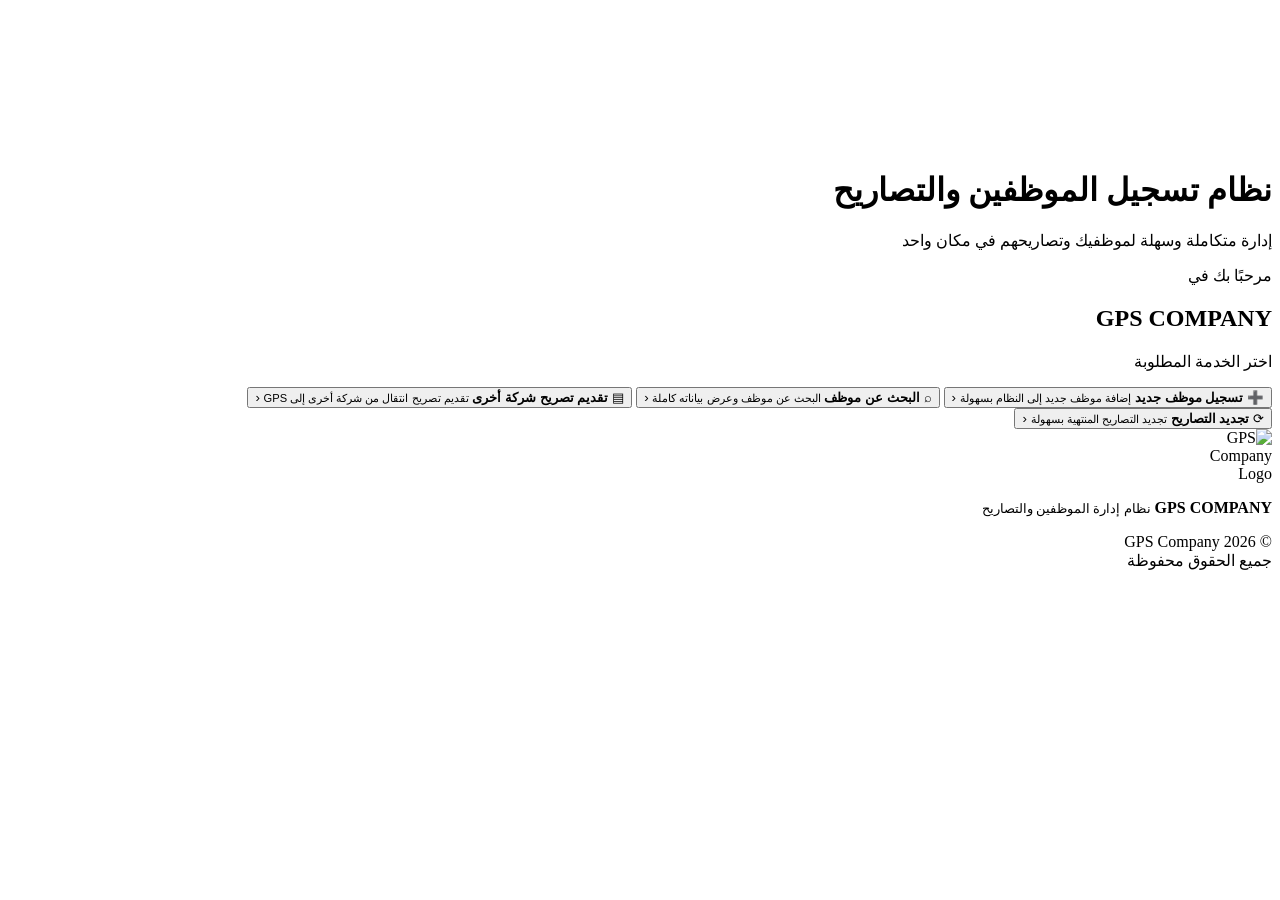
==== index.html @ a54b3de6 "Create index.html" ====
<!DOCTYPE html>
<html lang="ar" dir="rtl">

<head>
    <meta charset="UTF-8">
    <meta name="viewport" content="width=device-width, initial-scale=1.0">
    <base target="_top">
    <title>GPS شركة</title>
    <?!= include("style"); ?>
</head>

<body class="home-page">

    <main class="container">
        <div class="home-shell">

            <header class="home-hero">
                <div class="hero-logo" aria-label="GPS Company">
                    <img
                        src="https://drive.google.com/thumbnail?id=1kGjUhjS3uuabfRTP-W4t0Sk9fEw4JsBb&sz=w1000"
                        alt="GPS Company Logo"
                        style="width:min(330px,82vw);height:180px;object-fit:cover;object-position:center;display:block;margin:-32px auto -6px;">
                </div>

                <h1 class="title">نظام تسجيل الموظفين والتصاريح</h1>

                <p class="hero-description">
                    إدارة متكاملة وسهلة لموظفيك وتصاريحهم في مكان واحد
                </p>

                <div class="hero-accent" aria-hidden="true">
                    <span></span><i></i>
                </div>
            </header>

            <section class="card" aria-label="الخدمات المتاحة">
                <div class="welcome-brand">
                    <p>مرحبًا بك في</p>
                    <h2>GPS COMPANY</h2>
                </div>

                <p class="subtitle">اختر الخدمة المطلوبة</p>

                <div class="menu">
                    <button type="button" class="btn btn-success menu-item" onclick="goToPage('register')">
                        <span class="service-icon" aria-hidden="true">➕</span>
                        <span class="service-copy">
                            <strong>تسجيل موظف جديد</strong>
                            <small>إضافة موظف جديد إلى النظام بسهولة</small>
                        </span>
                        <span class="service-arrow" aria-hidden="true">‹</span>
                    </button>

                    <button type="button" class="btn btn-primary menu-item" onclick="goToPage('search')">
                        <span class="service-icon" aria-hidden="true">⌕</span>
                        <span class="service-copy">
                            <strong>البحث عن موظف</strong>
                            <small>البحث عن موظف وعرض بياناته كاملة</small>
                        </span>
                        <span class="service-arrow" aria-hidden="true">‹</span>
                    </button>

                    <button type="button" class="btn btn-warning menu-item" onclick="goToPage('permit')">
                        <span class="service-icon" aria-hidden="true">▤</span>
                        <span class="service-copy">
                            <strong>تقديم تصريح شركة أخرى</strong>
                            <small>تقديم تصريح انتقال من شركة أخرى إلى GPS</small>
                        </span>
                        <span class="service-arrow" aria-hidden="true">‹</span>
                    </button>

                    <button type="button" class="btn btn-info menu-item" onclick="goToPage('renew')">
                        <span class="service-icon" aria-hidden="true">⟳</span>
                        <span class="service-copy">
                            <strong>تجديد التصاريح</strong>
                            <small>تجديد التصاريح المنتهية بسهولة</small>
                        </span>
                        <span class="service-arrow" aria-hidden="true">‹</span>
                    </button>
                </div>
            </section>

            <footer class="home-footer">
                <div class="footer-brand">
                    <img
                        src="https://drive.google.com/thumbnail?id=1kGjUhjS3uuabfRTP-W4t0Sk9fEw4JsBb&sz=w1000"
                        alt="GPS Company Logo"
                        style="width:95px;height:70px;object-fit:cover;object-position:center;display:block;">

                    <div>
                        <strong>GPS COMPANY</strong>
                        <small>نظام إدارة الموظفين والتصاريح</small>
                    </div>
                </div>

                <p>© 2026 GPS Company<br>جميع الحقوق محفوظة</p>
            </footer>
        </div>
    </main>

    <?!= include("javascript"); ?>

    <script>
        function goToPage(pageName) {
            var baseUrl = "<?= scriptUrl ?>";
            if (!baseUrl) {
                baseUrl = window.location.href.split('?')[0];
            }
            window.top.location.href = baseUrl + "?page=" + pageName;
        }
    </script>

</body>
</html>
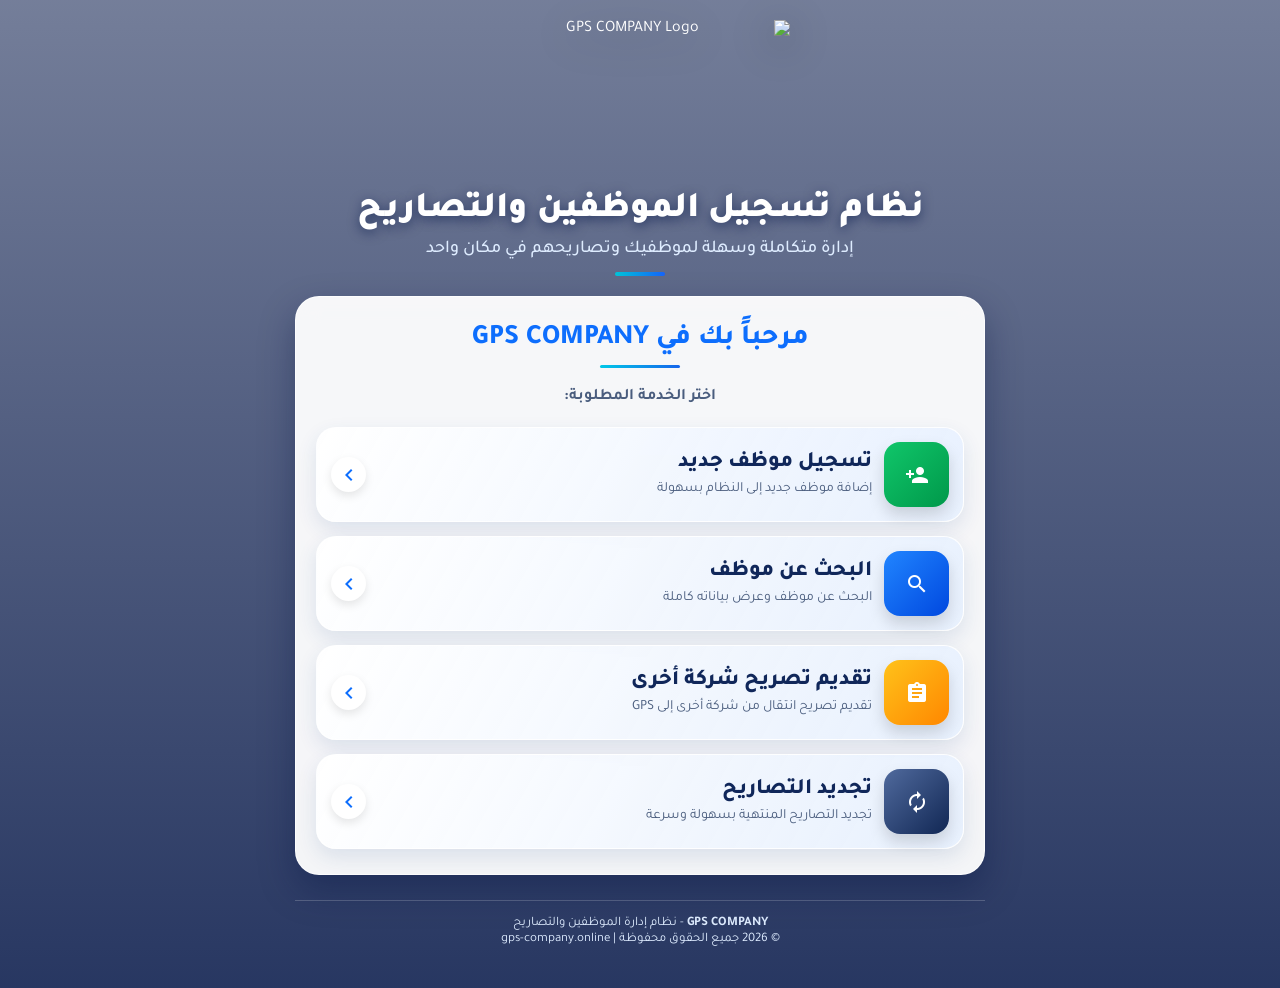
==== commit df9baaa3: "Update index.html" ====
--- a/index.html
+++ b/index.html
@@ -1,114 +1,1011 @@
 <!DOCTYPE html>
 <html lang="ar" dir="rtl">
-
 <head>
     <meta charset="UTF-8">
-    <meta name="viewport" content="width=device-width, initial-scale=1.0">
-    <base target="_top">
-    <title>GPS شركة</title>
-    <?!= include("style"); ?>
+    <meta name="viewport" content="width=device-width, initial-scale=1.0, maximum-scale=1.0, user-scalable=no">
+    <title>GPS COMPANY | نظام تسجيل الموظفين والتصاريح</title>
+    
+    <!-- Google Fonts & Material Icons -->
+    <link rel="preconnect" href="https://fonts.googleapis.com">
+    <link rel="preconnect" href="https://fonts.gstatic.com" crossorigin>
+    <link href="https://fonts.googleapis.com/css2?family=Tajawal:wght@400;500;700;800;900&display=swap" rel="stylesheet">
+    <link href="https://fonts.googleapis.com/icon?family=Material+Icons" rel="stylesheet">
+
+    <style>
+        :root {
+            --primary: #0d6efd;
+            --primary-dark: #0b5ed7;
+            --secondary: #224b89;
+            --success: #198754;
+            --warning: #ffc107;
+            --danger: #dc3545;
+            --card-bg: rgba(255, 255, 255, 0.95);
+            --text-dark: #10275a;
+            --text-muted: #4a5d7e;
+        }
+
+        * {
+            margin: 0;
+            padding: 0;
+            box-sizing: border-box;
+            font-family: 'Tajawal', Tahoma, Arial, sans-serif;
+            -webkit-tap-highlight-color: transparent;
+        }
+
+        body {
+            min-height: 100vh;
+            background: linear-gradient(rgba(2, 20, 70, 0.55), rgba(2, 20, 70, 0.85)),
+                        url("https://images.unsplash.com/photo-1614279629245-d7a138f035f0?q=80&w=1548&auto=format&fit=crop") center center / cover no-repeat fixed;
+            color: var(--text-dark);
+            direction: rtl;
+            overflow-x: hidden;
+            display: flex;
+            flex-direction: column;
+            align-items: center;
+        }
+
+        .app-container {
+            width: min(100%, 720px);
+            padding: 20px 15px 40px;
+            position: relative;
+            z-index: 1;
+        }
+
+        .app-header {
+            text-align: center;
+            color: #fff;
+            margin-bottom: 20px;
+        }
+
+        .logo-img {
+            width: min(300px, 80vw);
+            height: 160px;
+            object-fit: cover;
+            object-position: center;
+            display: block;
+            margin: 0 auto;
+            filter: drop-shadow(0 8px 20px rgba(0, 0, 0, 0.4));
+        }
+
+        .app-title {
+            font-size: clamp(22px, 6vw, 36px);
+            font-weight: 900;
+            color: #ffffff;
+            margin-top: 10px;
+            text-shadow: 0 3px 12px rgba(0, 20, 70, 0.6);
+        }
+
+        .app-subtitle {
+            font-size: clamp(14px, 3.5vw, 18px);
+            color: #deecff;
+            margin-top: 5px;
+            font-weight: 500;
+        }
+
+        .header-accent {
+            display: flex;
+            align-items: center;
+            justify-content: center;
+            gap: 8px;
+            margin-top: 12px;
+        }
+
+        .header-accent span {
+            width: 50px;
+            height: 4px;
+            border-radius: 20px;
+            background: linear-gradient(90deg, #00c5d9, #1664fb);
+        }
+
+        .card {
+            background: var(--card-bg);
+            backdrop-filter: blur(12px);
+            -webkit-backdrop-filter: blur(12px);
+            border: 1px solid rgba(255, 255, 255, 0.8);
+            border-radius: 24px;
+            padding: 25px 20px;
+            box-shadow: 0 15px 35px rgba(0, 16, 62, 0.35);
+            margin-bottom: 20px;
+            transition: all 0.3s ease;
+        }
+
+        .card-title {
+            color: var(--primary);
+            font-size: clamp(20px, 5.5vw, 28px);
+            font-weight: 800;
+            text-align: center;
+            margin-bottom: 20px;
+            position: relative;
+            padding-bottom: 12px;
+        }
+
+        .card-title::after {
+            content: "";
+            position: absolute;
+            bottom: 0;
+            right: 50%;
+            transform: translateX(50%);
+            width: 80px;
+            height: 3px;
+            border-radius: 10px;
+            background: linear-gradient(90deg, #00c8e8, #1565eb);
+        }
+
+        .menu-grid {
+            display: grid;
+            gap: 14px;
+        }
+
+        .menu-item {
+            display: grid;
+            grid-template-columns: 65px 1fr 35px;
+            align-items: center;
+            gap: 12px;
+            padding: 14px;
+            border-radius: 20px;
+            border: 1px solid rgba(255, 255, 255, 0.9);
+            background: linear-gradient(120deg, rgba(255,255,255,0.98), rgba(230,240,255,0.88));
+            box-shadow: 0 8px 20px rgba(30, 74, 142, 0.12);
+            cursor: pointer;
+            transition: transform 0.2s, box-shadow 0.2s;
+            text-decoration: none;
+            color: var(--text-dark);
+        }
+
+        .menu-item:hover, .menu-item:active {
+            transform: translateY(-2px);
+            box-shadow: 0 12px 25px rgba(18, 69, 147, 0.22);
+        }
+
+        .menu-icon {
+            width: 65px;
+            height: 65px;
+            border-radius: 16px;
+            display: grid;
+            place-items: center;
+            color: #fff;
+            font-size: 32px;
+            box-shadow: 0 8px 16px rgba(0, 0, 0, 0.15);
+        }
+
+        .icon-register { background: linear-gradient(135deg, #10c66a, #00984a); }
+        .icon-search   { background: linear-gradient(135deg, #2185ff, #0048df); }
+        .icon-permit   { background: linear-gradient(135deg, #ffc21a, #ff8700); }
+        .icon-renew    { background: linear-gradient(135deg, #506a9d, #112754); }
+
+        .menu-text strong {
+            display: block;
+            font-size: clamp(17px, 4.5vw, 22px);
+            font-weight: 800;
+            color: var(--text-dark);
+            margin-bottom: 4px;
+        }
+
+        .menu-text small {
+            display: block;
+            font-size: clamp(12px, 3.2vw, 14px);
+            color: var(--text-muted);
+            line-height: 1.4;
+        }
+
+        .menu-arrow {
+            width: 35px;
+            height: 35px;
+            border-radius: 50%;
+            background: #fff;
+            color: var(--primary);
+            display: grid;
+            place-items: center;
+            box-shadow: 0 4px 10px rgba(0, 0, 0, 0.1);
+            font-size: 20px;
+        }
+
+        .form-group {
+            margin-bottom: 16px;
+        }
+
+        .form-label {
+            display: block;
+            margin-bottom: 7px;
+            font-weight: 800;
+            font-size: 15px;
+            color: #244274;
+        }
+
+        .form-control, select {
+            width: 100%;
+            height: 50px;
+            padding: 10px 14px;
+            border: 1.5px solid #d5e2f8;
+            border-radius: 12px;
+            font-size: 15px;
+            font-weight: 600;
+            color: #1e3767;
+            background: #ffffff;
+            box-shadow: 0 4px 10px rgba(40, 94, 175, 0.05);
+            transition: border-color 0.2s, box-shadow 0.2s;
+        }
+
+        .form-control:focus, select:focus {
+            border-color: var(--primary);
+            box-shadow: 0 0 0 3.5px rgba(13, 110, 253, 0.18);
+            outline: none;
+        }
+
+        .file-upload-box {
+            position: relative;
+            border: 2px dashed #78a9ef;
+            border-radius: 14px;
+            padding: 12px;
+            background: rgba(248, 252, 255, 0.9);
+            text-align: center;
+            cursor: pointer;
+        }
+
+        .file-upload-box input[type="file"] {
+            position: absolute;
+            inset: 0;
+            opacity: 0;
+            width: 100%;
+            height: 100%;
+            cursor: pointer;
+        }
+
+        .file-upload-label {
+            display: flex;
+            align-items: center;
+            justify-content: center;
+            gap: 8px;
+            color: #185ce4;
+            font-weight: 700;
+            font-size: 14px;
+        }
+
+        .img-preview {
+            max-width: 100%;
+            max-height: 140px;
+            border-radius: 10px;
+            margin-top: 10px;
+            display: none;
+            border: 2px solid var(--primary);
+            box-shadow: 0 5px 15px rgba(0, 0, 0, 0.1);
+        }
+
+        .upload-grid {
+            display: grid;
+            grid-template-columns: 1fr 1fr;
+            gap: 10px;
+        }
+
+        .btn {
+            width: 100%;
+            height: 52px;
+            border: none;
+            border-radius: 12px;
+            font-size: 17px;
+            font-weight: 800;
+            color: #fff;
+            cursor: pointer;
+            display: flex;
+            align-items: center;
+            justify-content: center;
+            gap: 8px;
+            transition: all 0.2s ease;
+            box-shadow: 0 8px 18px rgba(0, 0, 0, 0.18);
+        }
+
+        .btn-success { background: linear-gradient(135deg, #11ba69, #07914c); }
+        .btn-primary { background: linear-gradient(135deg, #1688f5, #1254db); }
+        .btn-secondary { background: linear-gradient(135deg, #224b89, #102c62); margin-top: 10px; }
+
+        .btn:hover, .btn:active {
+            transform: translateY(-1.5px);
+            filter: brightness(1.05);
+        }
+
+        .alert-banner {
+            padding: 12px 16px;
+            border-radius: 12px;
+            font-weight: 700;
+            font-size: 15px;
+            text-align: center;
+            margin-bottom: 15px;
+            display: none;
+        }
+
+        .alert-error { background: #ffe6e6; color: var(--danger); border: 1px solid #ffb3b3; }
+        .alert-success { background: #e6f9ed; color: var(--success); border: 1px solid #b3f0c8; }
+
+        #loadingSpinner {
+            display: none;
+            text-align: center;
+            padding: 15px;
+            color: var(--primary);
+            font-weight: 800;
+            font-size: 16px;
+        }
+
+        .spinner {
+            width: 36px;
+            height: 36px;
+            border: 4px solid rgba(13, 110, 253, 0.2);
+            border-top-color: var(--primary);
+            border-radius: 50%;
+            animation: spin 0.8s linear infinite;
+            margin: 0 auto 10px;
+        }
+
+        @keyframes spin { to { transform: rotate(360deg); } }
+
+        .result-card {
+            background: #fff;
+            border-radius: 16px;
+            padding: 18px;
+            border: 1px solid #d5e2f8;
+            margin-top: 15px;
+        }
+
+        .data-table {
+            width: 100%;
+            border-collapse: collapse;
+            margin-bottom: 15px;
+        }
+
+        .data-table td {
+            padding: 10px 12px;
+            border-bottom: 1px solid #edf2f7;
+            font-size: 15px;
+        }
+
+        .data-table td:first-child {
+            font-weight: 800;
+            color: #244274;
+            width: 35%;
+        }
+
+        .result-img-box {
+            margin-top: 12px;
+            text-align: center;
+        }
+
+        .result-img {
+            max-width: 100%;
+            max-height: 220px;
+            border-radius: 12px;
+            border: 1px solid #cfdef3;
+        }
+
+        .app-footer {
+            margin-top: 25px;
+            text-align: center;
+            color: #deecff;
+            font-size: 13px;
+            border-top: 1px solid rgba(255, 255, 255, 0.2);
+            padding-top: 15px;
+        }
+
+        .view-section { display: none; }
+        .view-active { display: block; }
+
+        @media (max-width: 480px) {
+            .app-container { padding: 12px 10px 30px; }
+            .card { padding: 20px 14px; border-radius: 20px; }
+            .upload-grid { grid-template-columns: 1fr; }
+        }
+    </style>
 </head>
-
-<body class="home-page">
-
-    <main class="container">
-        <div class="home-shell">
-
-            <header class="home-hero">
-                <div class="hero-logo" aria-label="GPS Company">
-                    <img
-                        src="https://drive.google.com/thumbnail?id=1kGjUhjS3uuabfRTP-W4t0Sk9fEw4JsBb&sz=w1000"
-                        alt="GPS Company Logo"
-                        style="width:min(330px,82vw);height:180px;object-fit:cover;object-position:center;display:block;margin:-32px auto -6px;">
-                </div>
-
-                <h1 class="title">نظام تسجيل الموظفين والتصاريح</h1>
-
-                <p class="hero-description">
-                    إدارة متكاملة وسهلة لموظفيك وتصاريحهم في مكان واحد
-                </p>
-
-                <div class="hero-accent" aria-hidden="true">
-                    <span></span><i></i>
-                </div>
-            </header>
-
-            <section class="card" aria-label="الخدمات المتاحة">
-                <div class="welcome-brand">
-                    <p>مرحبًا بك في</p>
-                    <h2>GPS COMPANY</h2>
-                </div>
-
-                <p class="subtitle">اختر الخدمة المطلوبة</p>
-
-                <div class="menu">
-                    <button type="button" class="btn btn-success menu-item" onclick="goToPage('register')">
-                        <span class="service-icon" aria-hidden="true">➕</span>
-                        <span class="service-copy">
-                            <strong>تسجيل موظف جديد</strong>
-                            <small>إضافة موظف جديد إلى النظام بسهولة</small>
-                        </span>
-                        <span class="service-arrow" aria-hidden="true">‹</span>
-                    </button>
-
-                    <button type="button" class="btn btn-primary menu-item" onclick="goToPage('search')">
-                        <span class="service-icon" aria-hidden="true">⌕</span>
-                        <span class="service-copy">
-                            <strong>البحث عن موظف</strong>
-                            <small>البحث عن موظف وعرض بياناته كاملة</small>
-                        </span>
-                        <span class="service-arrow" aria-hidden="true">‹</span>
-                    </button>
-
-                    <button type="button" class="btn btn-warning menu-item" onclick="goToPage('permit')">
-                        <span class="service-icon" aria-hidden="true">▤</span>
-                        <span class="service-copy">
-                            <strong>تقديم تصريح شركة أخرى</strong>
-                            <small>تقديم تصريح انتقال من شركة أخرى إلى GPS</small>
-                        </span>
-                        <span class="service-arrow" aria-hidden="true">‹</span>
-                    </button>
-
-                    <button type="button" class="btn btn-info menu-item" onclick="goToPage('renew')">
-                        <span class="service-icon" aria-hidden="true">⟳</span>
-                        <span class="service-copy">
-                            <strong>تجديد التصاريح</strong>
-                            <small>تجديد التصاريح المنتهية بسهولة</small>
-                        </span>
-                        <span class="service-arrow" aria-hidden="true">‹</span>
-                    </button>
-                </div>
-            </section>
-
-            <footer class="home-footer">
-                <div class="footer-brand">
-                    <img
-                        src="https://drive.google.com/thumbnail?id=1kGjUhjS3uuabfRTP-W4t0Sk9fEw4JsBb&sz=w1000"
-                        alt="GPS Company Logo"
-                        style="width:95px;height:70px;object-fit:cover;object-position:center;display:block;">
-
+<body>
+
+    <div class="app-container">
+        
+        <header class="app-header">
+            <img src="https://drive.google.com/thumbnail?id=1kGjUhjS3uuabfRTP-W4t0Sk9fEw4JsBb&sz=w1000" alt="GPS COMPANY Logo" class="logo-img">
+            <h1 class="app-title">نظام تسجيل الموظفين والتصاريح</h1>
+            <p class="app-subtitle">إدارة متكاملة وسهلة لموظفيك وتصاريحهم في مكان واحد</p>
+            <div class="header-accent"><span></span></div>
+        </header>
+
+        <div id="loadingSpinner">
+            <div class="spinner"></div>
+            <span>جاري إرسال البيانات للمعالجة... يرجى الانتظار</span>
+        </div>
+
+        <div id="errorBanner" class="alert-banner alert-error"></div>
+        <div id="successBanner" class="alert-banner alert-success"></div>
+
+        <!-- الصفحة الرئيسية -->
+        <section id="viewHome" class="view-section view-active card">
+            <h2 class="card-title">مرحباً بك في GPS COMPANY</h2>
+            <p style="text-align: center; color: var(--text-muted); margin-bottom: 20px; font-weight: 700;">اختر الخدمة المطلوبة:</p>
+
+            <div class="menu-grid">
+                <div class="menu-item" onclick="switchView('viewRegister')">
+                    <div class="menu-icon icon-register"><span class="material-icons">person_add</span></div>
+                    <div class="menu-text">
+                        <strong>تسجيل موظف جديد</strong>
+                        <small>إضافة موظف جديد إلى النظام بسهولة</small>
+                    </div>
+                    <div class="menu-arrow"><span class="material-icons">chevron_left</span></div>
+                </div>
+
+                <div class="menu-item" onclick="switchView('viewSearch')">
+                    <div class="menu-icon icon-search"><span class="material-icons">search</span></div>
+                    <div class="menu-text">
+                        <strong>البحث عن موظف</strong>
+                        <small>البحث عن موظف وعرض بياناته كاملة</small>
+                    </div>
+                    <div class="menu-arrow"><span class="material-icons">chevron_left</span></div>
+                </div>
+
+                <div class="menu-item" onclick="switchView('viewPermit')">
+                    <div class="menu-icon icon-permit"><span class="material-icons">assignment</span></div>
+                    <div class="menu-text">
+                        <strong>تقديم تصريح شركة أخرى</strong>
+                        <small>تقديم تصريح انتقال من شركة أخرى إلى GPS</small>
+                    </div>
+                    <div class="menu-arrow"><span class="material-icons">chevron_left</span></div>
+                </div>
+
+                <div class="menu-item" onclick="switchView('viewRenew')">
+                    <div class="menu-icon icon-renew"><span class="material-icons">autorenew</span></div>
+                    <div class="menu-text">
+                        <strong>تجديد التصاريح</strong>
+                        <small>تجديد التصاريح المنتهية بسهولة وسرعة</small>
+                    </div>
+                    <div class="menu-arrow"><span class="material-icons">chevron_left</span></div>
+                </div>
+            </div>
+        </section>
+
+        <!-- صفحة تسجيل موظف جديد -->
+        <section id="viewRegister" class="view-section card">
+            <h2 class="card-title">تسجيل موظف جديد</h2>
+
+            <form id="formRegister" onsubmit="handleFormSubmit(event, 'تسجيل موظف جديد')">
+                <div class="form-group">
+                    <label class="form-label">الاسم بالكامل *</label>
+                    <input type="text" id="regName" class="form-control" placeholder="أدخل الاسم الرباعي" required>
+                </div>
+
+                <div class="form-group">
+                    <label class="form-label">الرقم القومي (14 رقم) *</label>
+                    <input type="text" id="regNationalId" class="form-control" maxlength="14" placeholder="أدخل 14 رقم" required>
+                </div>
+
+                <div class="form-group">
+                    <label class="form-label">رقم الهاتف *</label>
+                    <input type="text" id="regPhone" class="form-control" placeholder="01xxxxxxxxx" required>
+                </div>
+
+                <div class="form-group">
+                    <label class="form-label">المهنة *</label>
+                    <select id="regJob" onchange="checkSupervisorJob('regJob', 'regCvGroup')" required>
+                        <option value="">اختر المهنة...</option>
+                        <option value="فني">فني</option>
+                        <option value="عامل">عامل</option>
+                        <option value="سائق">سائق</option>
+                        <option value="مهندس">مهندس</option>
+                        <option value="مشرف شدة">مشرف شدة</option>
+                        <option value="مشرف لحام">مشرف لحام</option>
+                        <option value="مشرف عام">مشرف عام</option>
+                        <option value="مشرف إنشائي">مشرف إنشائي</option>
+                        <option value="أخرى">أخرى</option>
+                    </select>
+                </div>
+
+                <div class="form-group" id="regCvGroup" style="display: none;">
+                    <label class="form-label">ملف / صورة السيرة الذاتية (CV) * للمشرفين</label>
+                    <div class="file-upload-box">
+                        <input type="file" id="regCv" accept="image/*,.pdf" onchange="handleFilePreview(this, 'regCvPreview')">
+                        <div class="file-upload-label"><span class="material-icons">upload_file</span> اختر ملف الـ CV</div>
+                    </div>
+                    <img id="regCvPreview" class="img-preview" alt="معاينة الـ CV">
+                </div>
+
+                <div class="form-group">
+                    <label class="form-label">الشركة</label>
+                    <input type="text" id="regCompany" class="form-control" value="GPS COMPANY">
+                </div>
+
+                <div class="form-group upload-grid">
                     <div>
-                        <strong>GPS COMPANY</strong>
-                        <small>نظام إدارة الموظفين والتصاريح</small>
-                    </div>
-                </div>
-
-                <p>© 2026 GPS Company<br>جميع الحقوق محفوظة</p>
-            </footer>
-        </div>
-    </main>
-
-    <?!= include("javascript"); ?>
+                        <label class="form-label">وجه البطاقة *</label>
+                        <div class="file-upload-box">
+                            <input type="file" id="regFront" accept="image/*" onchange="handleFilePreview(this, 'regFrontPreview')" required>
+                            <div class="file-upload-label"><span class="material-icons">add_a_photo</span> الوجه الأمامي</div>
+                        </div>
+                        <img id="regFrontPreview" class="img-preview" alt="وجه البطاقة">
+                    </div>
+
+                    <div>
+                        <label class="form-label">ظهر البطاقة *</label>
+                        <div class="file-upload-box">
+                            <input type="file" id="regBack" accept="image/*" onchange="handleFilePreview(this, 'regBackPreview')" required>
+                            <div class="file-upload-label"><span class="material-icons">add_a_photo</span> الوجه الخلفي</div>
+                        </div>
+                        <img id="regBackPreview" class="img-preview" alt="ظهر البطاقة">
+                    </div>
+                </div>
+
+                <button type="submit" class="btn btn-success"><span class="material-icons">check_circle</span> حفظ البيانات</button>
+                <button type="button" class="btn btn-secondary" onclick="switchView('viewHome')"><span class="material-icons">arrow_back</span> العودة للرئيسية</button>
+            </form>
+        </section>
+
+        <!-- صفحة البحث -->
+        <section id="viewSearch" class="view-section card">
+            <h2 class="card-title">البحث عن موظف</h2>
+
+            <div class="form-group">
+                <label class="form-label">أدخل الرقم القومي للموظف (14 رقم)</label>
+                <input type="text" id="searchIdInput" class="form-control" maxlength="14" placeholder="مثال: 29800000000000">
+            </div>
+
+            <button type="button" class="btn btn-primary" onclick="executeSearch()"><span class="material-icons">search</span> بحث الآن</button>
+            <button type="button" class="btn btn-secondary" onclick="switchView('viewHome')"><span class="material-icons">arrow_back</span> العودة للرئيسية</button>
+
+            <div id="searchResultArea"></div>
+        </section>
+
+        <!-- صفحة تصريح شركة أخرى -->
+        <section id="viewPermit" class="view-section card">
+            <h2 class="card-title">تقديم تصريح شركة أخرى</h2>
+
+            <form id="formPermit" onsubmit="handleFormSubmit(event, 'تقديم ومعايا تصريح شركة ثانية')">
+                <div class="form-group">
+                    <label class="form-label">الاسم بالكامل *</label>
+                    <input type="text" id="perName" class="form-control" placeholder="أدخل الاسم الرباعي" required>
+                </div>
+
+                <div class="form-group">
+                    <label class="form-label">الرقم القومي (14 رقم) *</label>
+                    <input type="text" id="perNationalId" class="form-control" maxlength="14" placeholder="أدخل 14 رقم" required>
+                </div>
+
+                <div class="form-group">
+                    <label class="form-label">رقم الهاتف *</label>
+                    <input type="text" id="perPhone" class="form-control" placeholder="01xxxxxxxxx" required>
+                </div>
+
+                <div class="form-group">
+                    <label class="form-label">المهنة *</label>
+                    <select id="perJob" onchange="checkSupervisorJob('perJob', 'perCvGroup')" required>
+                        <option value="">اختر المهنة...</option>
+                        <option value="فني">فني</option>
+                        <option value="عامل">عامل</option>
+                        <option value="سائق">سائق</option>
+                        <option value="مهندس">مهندس</option>
+                        <option value="مشرف شدة">مشرف شدة</option>
+                        <option value="مشرف لحام">مشرف لحام</option>
+                        <option value="مشرف عام">مشرف عام</option>
+                        <option value="مشرف إنشائي">مشرف إنشائي</option>
+                        <option value="أخرى">أخرى</option>
+                    </select>
+                </div>
+
+                <div class="form-group" id="perCvGroup" style="display: none;">
+                    <label class="form-label">السيرة الذاتية (CV) * للمشرفين</label>
+                    <div class="file-upload-box">
+                        <input type="file" id="perCv" accept="image/*,.pdf" onchange="handleFilePreview(this, 'perCvPreview')">
+                        <div class="file-upload-label"><span class="material-icons">upload_file</span> اختر ملف الـ CV</div>
+                    </div>
+                    <img id="perCvPreview" class="img-preview" alt="معاينة الـ CV">
+                </div>
+
+                <div class="form-group">
+                    <label class="form-label">اسم الشركة الحالية / السابقة</label>
+                    <input type="text" id="perCompany" class="form-control" placeholder="أدخل اسم الشركة">
+                </div>
+
+                <div class="form-group upload-grid">
+                    <div>
+                        <label class="form-label">وجه البطاقة *</label>
+                        <div class="file-upload-box">
+                            <input type="file" id="perFront" accept="image/*" onchange="handleFilePreview(this, 'perFrontPreview')" required>
+                            <div class="file-upload-label"><span class="material-icons">add_a_photo</span> الوجه الأمامي</div>
+                        </div>
+                        <img id="perFrontPreview" class="img-preview" alt="وجه البطاقة">
+                    </div>
+
+                    <div>
+                        <label class="form-label">ظهر البطاقة *</label>
+                        <div class="file-upload-box">
+                            <input type="file" id="perBack" accept="image/*" onchange="handleFilePreview(this, 'perBackPreview')" required>
+                            <div class="file-upload-label"><span class="material-icons">add_a_photo</span> الوجه الخلفي</div>
+                        </div>
+                        <img id="perBackPreview" class="img-preview" alt="ظهر البطاقة">
+                    </div>
+                </div>
+
+                <div class="form-group upload-grid">
+                    <div>
+                        <label class="form-label">صورة التصريح *</label>
+                        <div class="file-upload-box">
+                            <input type="file" id="perPermitImg" accept="image/*" onchange="handleFilePreview(this, 'perPermitPreview')" required>
+                            <div class="file-upload-label"><span class="material-icons">article</span> صورة التصريح</div>
+                        </div>
+                        <img id="perPermitPreview" class="img-preview" alt="التصريح">
+                    </div>
+
+                    <div>
+                        <label class="form-label">صورة خطابات الممانعة *</label>
+                        <div class="file-upload-box">
+                            <input type="file" id="perClearanceImg" accept="image/*" onchange="handleFilePreview(this, 'perClearancePreview')" required>
+                            <div class="file-upload-label"><span class="material-icons">verified</span> صورة الممانعة</div>
+                        </div>
+                        <img id="perClearancePreview" class="img-preview" alt="الممانعة">
+                    </div>
+                </div>
+
+                <button type="submit" class="btn btn-success"><span class="material-icons">send</span> تقديم طلب التصريح</button>
+                <button type="button" class="btn btn-secondary" onclick="switchView('viewHome')"><span class="material-icons">arrow_back</span> العودة للرئيسية</button>
+            </form>
+        </section>
+
+        <!-- صفحة تجديد التصاريح -->
+        <section id="viewRenew" class="view-section card">
+            <h2 class="card-title">تجديد التصاريح</h2>
+
+            <form id="formRenew" onsubmit="handleFormSubmit(event, 'تجديد تصريح')">
+                <div class="form-group">
+                    <label class="form-label">الاسم بالكامل *</label>
+                    <input type="text" id="rnwName" class="form-control" placeholder="أدخل الاسم الرباعي" required>
+                </div>
+
+                <div class="form-group">
+                    <label class="form-label">الرقم القومي (14 رقم) *</label>
+                    <input type="text" id="rnwNationalId" class="form-control" maxlength="14" placeholder="أدخل 14 رقم" required>
+                </div>
+
+                <div class="form-group">
+                    <label class="form-label">رقم الهاتف *</label>
+                    <input type="text" id="rnwPhone" class="form-control" placeholder="01xxxxxxxxx" required>
+                </div>
+
+                <div class="form-group">
+                    <label class="form-label">المهنة *</label>
+                    <select id="rnwJob" onchange="checkSupervisorJob('rnwJob', 'rnwCvGroup')" required>
+                        <option value="">اختر المهنة...</option>
+                        <option value="فني">فني</option>
+                        <option value="عامل">عامل</option>
+                        <option value="سائق">سائق</option>
+                        <option value="مهندس">مهندس</option>
+                        <option value="مشرف شدة">مشرف شدة</option>
+                        <option value="مشرف لحام">مشرف لحام</option>
+                        <option value="مشرف عام">مشرف عام</option>
+                        <option value="مشرف إنشائي">مشرف إنشائي</option>
+                        <option value="أخرى">أخرى</option>
+                    </select>
+                </div>
+
+                <div class="form-group" id="rnwCvGroup" style="display: none;">
+                    <label class="form-label">السيرة الذاتية (CV) * للمشرفين</label>
+                    <div class="file-upload-box">
+                        <input type="file" id="rnwCv" accept="image/*,.pdf" onchange="handleFilePreview(this, 'rnwCvPreview')">
+                        <div class="file-upload-label"><span class="material-icons">upload_file</span> اختر ملف الـ CV</div>
+                    </div>
+                    <img id="rnwCvPreview" class="img-preview" alt="معاينة الـ CV">
+                </div>
+
+                <div class="form-group upload-grid">
+                    <div>
+                        <label class="form-label">وجه البطاقة *</label>
+                        <div class="file-upload-box">
+                            <input type="file" id="rnwFront" accept="image/*" onchange="handleFilePreview(this, 'rnwFrontPreview')" required>
+                            <div class="file-upload-label"><span class="material-icons">add_a_photo</span> الوجه الأمامي</div>
+                        </div>
+                        <img id="rnwFrontPreview" class="img-preview" alt="وجه البطاقة">
+                    </div>
+
+                    <div>
+                        <label class="form-label">ظهر البطاقة *</label>
+                        <div class="file-upload-box">
+                            <input type="file" id="rnwBack" accept="image/*" onchange="handleFilePreview(this, 'rnwBackPreview')" required>
+                            <div class="file-upload-label"><span class="material-icons">add_a_photo</span> الوجه الخلفي</div>
+                        </div>
+                        <img id="rnwBackPreview" class="img-preview" alt="ظهر البطاقة">
+                    </div>
+                </div>
+
+                <div class="form-group">
+                    <label class="form-label">صورة التصريح المنتهي *</label>
+                    <div class="file-upload-box">
+                        <input type="file" id="rnwPermitImg" accept="image/*" onchange="handleFilePreview(this, 'rnwPermitPreview')" required>
+                        <div class="file-upload-label"><span class="material-icons">history</span> صورة التصريح السابق</div>
+                    </div>
+                    <img id="rnwPermitPreview" class="img-preview" alt="التصريح السابق">
+                </div>
+
+                <button type="submit" class="btn btn-success"><span class="material-icons">autorenew</span> طلب تجديد التصريح</button>
+                <button type="button" class="btn btn-secondary" onclick="switchView('viewHome')"><span class="material-icons">arrow_back</span> العودة للرئيسية</button>
+            </form>
+        </section>
+
+        <!-- Footer -->
+        <footer class="app-footer">
+            <p><strong>GPS COMPANY</strong> - نظام إدارة الموظفين والتصاريح</p>
+            <p>© 2026 جميع الحقوق محفوظة | gps-company.online</p>
+        </footer>
+
+    </div>
 
     <script>
-        function goToPage(pageName) {
-            var baseUrl = "<?= scriptUrl ?>";
-            if (!baseUrl) {
-                baseUrl = window.location.href.split('?')[0];
+        // رابط API الخلفية من Google Apps Script
+        const API_URL = "https://script.google.com/macros/s/AKfycbylz_Dk9pDVMxXWicoZlHCrUrDActFqHTD9cgGfcOuv4Xzk0YLyq4iXfBoyzLZUPX3V3A/exec";
+
+        function switchView(viewId) {
+            hideBanners();
+            document.querySelectorAll('.view-section').forEach(el => el.classList.remove('view-active'));
+            const target = document.getElementById(viewId);
+            if (target) {
+                target.classList.add('view-active');
+                window.scrollTo({ top: 0, behavior: 'smooth' });
             }
-            window.top.location.href = baseUrl + "?page=" + pageName;
+        }
+
+        function checkSupervisorJob(selectId, cvGroupId) {
+            const val = document.getElementById(selectId).value;
+            const supervisors = ['مشرف شدة', 'مشرف لحام', 'مشرف عام', 'مشرف إنشائي'];
+            const cvGroup = document.getElementById(cvGroupId);
+            if (cvGroup) {
+                cvGroup.style.display = supervisors.includes(val) ? 'block' : 'none';
+            }
+        }
+
+        function handleFilePreview(input, previewId) {
+            if (!input || !input.files || !input.files[0]) return;
+            const reader = new FileReader();
+            reader.onload = function(e) {
+                const img = document.getElementById(previewId);
+                if (img) {
+                    img.src = e.target.result;
+                    img.style.display = 'block';
+                }
+            };
+            reader.readAsDataURL(input.files[0]);
+        }
+
+        function fileToBase64(file) {
+            return new Promise((resolve, reject) => {
+                if (!file) { resolve(""); return; }
+                const reader = new FileReader();
+                reader.onload = function(e) {
+                    if (file.type && file.type.startsWith('image/')) {
+                        const img = new Image();
+                        img.onload = function() {
+                            const canvas = document.createElement('canvas');
+                            let width = img.width;
+                            let height = img.height;
+                            const maxDim = 1200;
+
+                            if (width > maxDim || height > maxDim) {
+                                if (width > height) {
+                                    height = Math.round((height * maxDim) / width);
+                                    width = maxDim;
+                                } else {
+                                    width = Math.round((width * maxDim) / height);
+                                    height = maxDim;
+                                }
+                            }
+
+                            canvas.width = width;
+                            canvas.height = height;
+                            const ctx = canvas.getContext('2d');
+                            ctx.drawImage(img, 0, 0, width, height);
+                            resolve(canvas.toDataURL('image/jpeg', 0.75));
+                        };
+                        img.onerror = () => resolve(e.target.result);
+                        img.src = e.target.result;
+                    } else {
+                        resolve(e.target.result);
+                    }
+                };
+                reader.onerror = () => reject("خطأ في قراءة الملف");
+                reader.readAsDataURL(file);
+            });
+        }
+
+        function showLoading() { document.getElementById('loadingSpinner').style.display = 'block'; }
+        function hideLoading() { document.getElementById('loadingSpinner').style.display = 'none'; }
+        
+        function showError(msg) {
+            const el = document.getElementById('errorBanner');
+            el.innerText = msg;
+            el.style.display = 'block';
+            window.scrollTo({ top: 0, behavior: 'smooth' });
+        }
+        
+        function showSuccess(msg) {
+            const el = document.getElementById('successBanner');
+            el.innerText = msg;
+            el.style.display = 'block';
+            window.scrollTo({ top: 0, behavior: 'smooth' });
+        }
+
+        function hideBanners() {
+            document.getElementById('errorBanner').style.display = 'none';
+            document.getElementById('successBanner').style.display = 'none';
+        }
+
+        async function handleFormSubmit(event, registrationType) {
+            event.preventDefault();
+            hideBanners();
+
+            let prefix = "";
+            if (registrationType === 'تسجيل موظف جديد') prefix = "reg";
+            else if (registrationType.includes("تقديم ومعايا")) prefix = "per";
+            else prefix = "rnw";
+
+            const name = document.getElementById(prefix + "Name").value.trim();
+            const nationalId = document.getElementById(prefix + "NationalId").value.trim();
+            const phone = document.getElementById(prefix + "Phone").value.trim();
+            const job = document.getElementById(prefix + "Job").value;
+            const company = document.getElementById(prefix + "Company") ? document.getElementById(prefix + "Company").value.trim() : "GPS";
+
+            if (!name || !nationalId || nationalId.length !== 14 || !phone || !job) {
+                showError("يرجى التأكد من ملء جميع الحقول الإلزامية وأن الرقم القومي يتكون من 14 رقم بالضبط.");
+                return;
+            }
+
+            const supervisors = ['مشرف شدة', 'مشرف لحام', 'مشرف عام', 'مشرف إنشائي'];
+            const cvInput = document.getElementById(prefix + "Cv");
+            if (supervisors.includes(job) && (!cvInput || !cvInput.files.length)) {
+                showError("رفع ملف أو صورة السيرة الذاتية (CV) إلزامي للمشرفين!");
+                return;
+            }
+
+            showLoading();
+
+            try {
+                const frontImg = await fileToBase64(document.getElementById(prefix + "Front") ? document.getElementById(prefix + "Front").files[0] : null);
+                const backImg = await fileToBase64(document.getElementById(prefix + "Back") ? document.getElementById(prefix + "Back").files[0] : null);
+                const permitImg = await fileToBase64(document.getElementById(prefix + "PermitImg") ? document.getElementById(prefix + "PermitImg").files[0] : null);
+                const cvImg = await fileToBase64(cvInput ? cvInput.files[0] : null);
+                const clearanceImg = await fileToBase64(document.getElementById(prefix + "ClearanceImg") ? document.getElementById(prefix + "ClearanceImg").files[0] : null);
+
+                const payload = {
+                    action: "saveData",
+                    type: registrationType,
+                    name: name,
+                    nationalId: nationalId,
+                    phone: phone,
+                    job: job,
+                    company: company,
+                    frontImage: frontImg,
+                    backImage: backImg,
+                    permitImage: permitImg,
+                    cvImage: cvImg,
+                    clearanceImage: clearanceImg
+                };
+
+                const response = await fetch(API_URL, {
+                    method: 'POST',
+                    headers: { 'Content-Type': 'text/plain;charset=utf-8' },
+                    body: JSON.stringify(payload)
+                });
+
+                const res = await response.json();
+                hideLoading();
+
+                if (res.status === "success") {
+                    showSuccess("✅ " + (res.message || "تم حفظ البيانات بنجاح!"));
+                    event.target.reset();
+                    document.querySelectorAll('.img-preview').forEach(img => img.style.display = 'none');
+                } else {
+                    showError("❌ " + (res.message || "حدث خطأ أثناء الحفظ."));
+                }
+
+            } catch (err) {
+                hideLoading();
+                showError("حدث خطأ في الاتصال بالخادم: " + err.toString());
+            }
+        }
+
+        async function executeSearch() {
+            hideBanners();
+            const searchId = document.getElementById('searchIdInput').value.trim();
+            const resultArea = document.getElementById('searchResultArea');
+            resultArea.innerHTML = "";
+
+            if (!searchId || searchId.length !== 14) {
+                showError("يرجى إدخال رقم قومي صحيح مكون من 14 رقم للبحث.");
+                return;
+            }
+
+            showLoading();
+
+            try {
+                const payload = {
+                    action: "searchData",
+                    nationalId: searchId
+                };
+
+                const response = await fetch(API_URL, {
+                    method: 'POST',
+                    headers: { 'Content-Type': 'text/plain;charset=utf-8' },
+                    body: JSON.stringify(payload)
+                });
+
+                const res = await response.json();
+                hideLoading();
+
+                if (res.status === "success" && res.data) {
+                    renderSearchResult(res.data);
+                } else {
+                    resultArea.innerHTML = `<div class="result-card" style="text-align:center; color: red; font-weight: bold;">❌ ${res.message || 'لا يوجد موظف مسجل بهذا الرقم القومي'}</div>`;
+                }
+
+            } catch (err) {
+                hideLoading();
+                showError("خطأ أثناء البحث: " + err.toString());
+            }
+        }
+
+        function formatImgUrl(url) {
+            if (!url) return '';
+            let fileId = '';
+            if (url.includes('id=')) {
+                const match = url.match(/[?&]id=([a-zA-Z0-9_-]+)/);
+                if (match && match[1]) fileId = match[1];
+            } else if (url.includes('/d/')) {
+                const match = url.match(/\/d\/([a-zA-Z0-9_-]+)/);
+                if (match && match[1]) fileId = match[1];
+            }
+            return fileId ? 'https://lh3.googleusercontent.com/d/' + fileId : url;
+        }
+
+        function renderSearchResult(data) {
+            const area = document.getElementById('searchResultArea');
+            const isAccepted = data.permitStatus.includes("تم القبول") || data.permitStatus.includes("مقبول");
+            const statusBadge = isAccepted 
+                ? `<span style="color: #198754; font-weight:800;">${data.permitStatus} ✅</span>` 
+                : `<span style="color: #dc3545; font-weight:800;">${data.permitStatus} ❌</span>`;
+
+            let html = `
+                <div class="result-card">
+                    <table class="data-table">
+                        <tr><td>نوع التسجيل</td><td>${data.type || '-'}</td></tr>
+                        <tr><td>الاسم بالكامل</td><td>${data.name || '-'}</td></tr>
+                        <tr><td>الرقم القومي</td><td>${data.nationalId || '-'}</td></tr>
+                        <tr><td>رقم الهاتف</td><td>${data.phone || '-'}</td></tr>
+                        <tr><td>المهنة</td><td>${data.job || '-'}</td></tr>
+                        <tr><td>الشركة</td><td>${data.company || '-'}</td></tr>
+                        <tr><td>تاريخ التسجيل</td><td>${data.date || '-'}</td></tr>
+                        <tr><td>الحالة</td><td>${statusBadge}</td></tr>
+                        <tr><td>موعد التسليم</td><td>${data.lectureStatus || '-'}</td></tr>
+                    </table>
+
+                    <div class="result-img-box">
+                        <h5>صورة وجه البطاقة:</h5>
+                        ${data.front ? `<a href="${data.front}" target="_blank"><img src="${formatImgUrl(data.front)}" class="result-img"></a>` : 'غير متوفر'}
+                    </div>
+
+                    <div class="result-img-box" style="margin-top:15px;">
+                        <h5>صورة ظهر البطاقة:</h5>
+                        ${data.back ? `<a href="${data.back}" target="_blank"><img src="${formatImgUrl(data.back)}" class="result-img"></a>` : 'غير متوفر'}
+                    </div>
+            `;
+
+            if (data.permit) {
+                html += `
+                    <div class="result-img-box" style="margin-top:15px;">
+                        <h5>صورة التصريح:</h5>
+                        <a href="${data.permit}" target="_blank"><img src="${formatImgUrl(data.permit)}" class="result-img"></a>
+                    </div>
+                `;
+            }
+
+            if (data.cv) {
+                html += `
+                    <div style="margin-top:15px; text-align:center;">
+                        <a href="${data.cv}" target="_blank" class="btn btn-primary" style="display:inline-flex; width:auto; padding:0 20px; font-size:14px; text-decoration:none;">📄 عرض / تحميل ملف الـ CV</a>
+                    </div>
+                `;
+            }
+
+            html += `</div>`;
+            area.innerHTML = html;
         }
     </script>
-
 </body>
 </html>
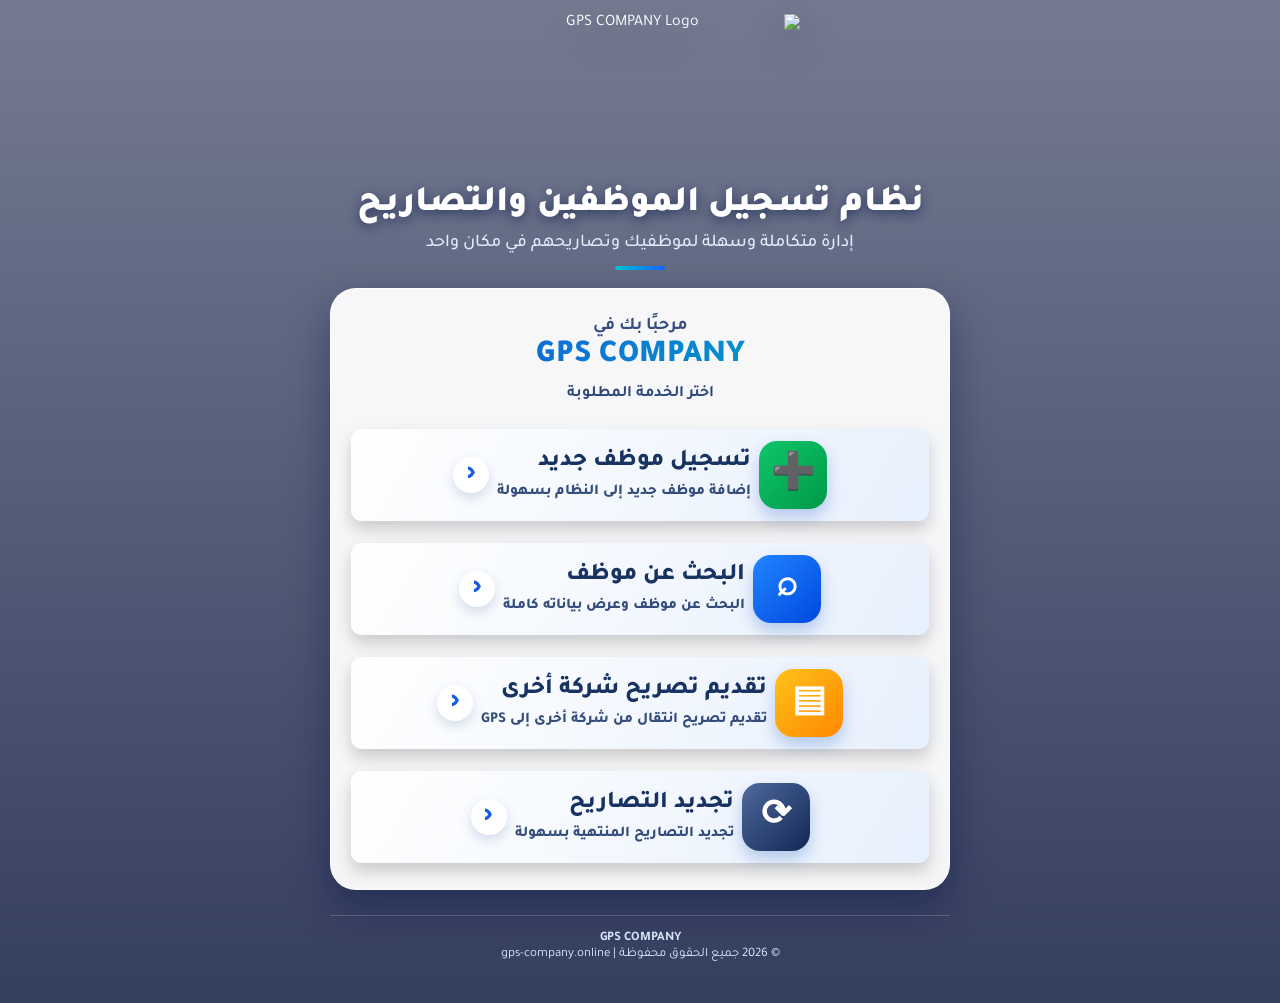
==== commit 110c3763: "Update index.html" ====
--- a/index.html
+++ b/index.html
@@ -3,1009 +3,74 @@
 <head>
     <meta charset="UTF-8">
     <meta name="viewport" content="width=device-width, initial-scale=1.0, maximum-scale=1.0, user-scalable=no">
-    <title>GPS COMPANY | نظام تسجيل الموظفين والتصاريح</title>
+    <title>GPS COMPANY | الصفحة الرئيسية</title>
     
-    <!-- Google Fonts & Material Icons -->
     <link rel="preconnect" href="https://fonts.googleapis.com">
     <link rel="preconnect" href="https://fonts.gstatic.com" crossorigin>
     <link href="https://fonts.googleapis.com/css2?family=Tajawal:wght@400;500;700;800;900&display=swap" rel="stylesheet">
-    <link href="https://fonts.googleapis.com/icon?family=Material+Icons" rel="stylesheet">
+    <link rel="stylesheet" href="style.css">
+</head>
+<body class="home-page">
 
-    <style>
-        :root {
-            --primary: #0d6efd;
-            --primary-dark: #0b5ed7;
-            --secondary: #224b89;
-            --success: #198754;
-            --warning: #ffc107;
-            --danger: #dc3545;
-            --card-bg: rgba(255, 255, 255, 0.95);
-            --text-dark: #10275a;
-            --text-muted: #4a5d7e;
-        }
-
-        * {
-            margin: 0;
-            padding: 0;
-            box-sizing: border-box;
-            font-family: 'Tajawal', Tahoma, Arial, sans-serif;
-            -webkit-tap-highlight-color: transparent;
-        }
-
-        body {
-            min-height: 100vh;
-            background: linear-gradient(rgba(2, 20, 70, 0.55), rgba(2, 20, 70, 0.85)),
-                        url("https://images.unsplash.com/photo-1614279629245-d7a138f035f0?q=80&w=1548&auto=format&fit=crop") center center / cover no-repeat fixed;
-            color: var(--text-dark);
-            direction: rtl;
-            overflow-x: hidden;
-            display: flex;
-            flex-direction: column;
-            align-items: center;
-        }
-
-        .app-container {
-            width: min(100%, 720px);
-            padding: 20px 15px 40px;
-            position: relative;
-            z-index: 1;
-        }
-
-        .app-header {
-            text-align: center;
-            color: #fff;
-            margin-bottom: 20px;
-        }
-
-        .logo-img {
-            width: min(300px, 80vw);
-            height: 160px;
-            object-fit: cover;
-            object-position: center;
-            display: block;
-            margin: 0 auto;
-            filter: drop-shadow(0 8px 20px rgba(0, 0, 0, 0.4));
-        }
-
-        .app-title {
-            font-size: clamp(22px, 6vw, 36px);
-            font-weight: 900;
-            color: #ffffff;
-            margin-top: 10px;
-            text-shadow: 0 3px 12px rgba(0, 20, 70, 0.6);
-        }
-
-        .app-subtitle {
-            font-size: clamp(14px, 3.5vw, 18px);
-            color: #deecff;
-            margin-top: 5px;
-            font-weight: 500;
-        }
-
-        .header-accent {
-            display: flex;
-            align-items: center;
-            justify-content: center;
-            gap: 8px;
-            margin-top: 12px;
-        }
-
-        .header-accent span {
-            width: 50px;
-            height: 4px;
-            border-radius: 20px;
-            background: linear-gradient(90deg, #00c5d9, #1664fb);
-        }
-
-        .card {
-            background: var(--card-bg);
-            backdrop-filter: blur(12px);
-            -webkit-backdrop-filter: blur(12px);
-            border: 1px solid rgba(255, 255, 255, 0.8);
-            border-radius: 24px;
-            padding: 25px 20px;
-            box-shadow: 0 15px 35px rgba(0, 16, 62, 0.35);
-            margin-bottom: 20px;
-            transition: all 0.3s ease;
-        }
-
-        .card-title {
-            color: var(--primary);
-            font-size: clamp(20px, 5.5vw, 28px);
-            font-weight: 800;
-            text-align: center;
-            margin-bottom: 20px;
-            position: relative;
-            padding-bottom: 12px;
-        }
-
-        .card-title::after {
-            content: "";
-            position: absolute;
-            bottom: 0;
-            right: 50%;
-            transform: translateX(50%);
-            width: 80px;
-            height: 3px;
-            border-radius: 10px;
-            background: linear-gradient(90deg, #00c8e8, #1565eb);
-        }
-
-        .menu-grid {
-            display: grid;
-            gap: 14px;
-        }
-
-        .menu-item {
-            display: grid;
-            grid-template-columns: 65px 1fr 35px;
-            align-items: center;
-            gap: 12px;
-            padding: 14px;
-            border-radius: 20px;
-            border: 1px solid rgba(255, 255, 255, 0.9);
-            background: linear-gradient(120deg, rgba(255,255,255,0.98), rgba(230,240,255,0.88));
-            box-shadow: 0 8px 20px rgba(30, 74, 142, 0.12);
-            cursor: pointer;
-            transition: transform 0.2s, box-shadow 0.2s;
-            text-decoration: none;
-            color: var(--text-dark);
-        }
-
-        .menu-item:hover, .menu-item:active {
-            transform: translateY(-2px);
-            box-shadow: 0 12px 25px rgba(18, 69, 147, 0.22);
-        }
-
-        .menu-icon {
-            width: 65px;
-            height: 65px;
-            border-radius: 16px;
-            display: grid;
-            place-items: center;
-            color: #fff;
-            font-size: 32px;
-            box-shadow: 0 8px 16px rgba(0, 0, 0, 0.15);
-        }
-
-        .icon-register { background: linear-gradient(135deg, #10c66a, #00984a); }
-        .icon-search   { background: linear-gradient(135deg, #2185ff, #0048df); }
-        .icon-permit   { background: linear-gradient(135deg, #ffc21a, #ff8700); }
-        .icon-renew    { background: linear-gradient(135deg, #506a9d, #112754); }
-
-        .menu-text strong {
-            display: block;
-            font-size: clamp(17px, 4.5vw, 22px);
-            font-weight: 800;
-            color: var(--text-dark);
-            margin-bottom: 4px;
-        }
-
-        .menu-text small {
-            display: block;
-            font-size: clamp(12px, 3.2vw, 14px);
-            color: var(--text-muted);
-            line-height: 1.4;
-        }
-
-        .menu-arrow {
-            width: 35px;
-            height: 35px;
-            border-radius: 50%;
-            background: #fff;
-            color: var(--primary);
-            display: grid;
-            place-items: center;
-            box-shadow: 0 4px 10px rgba(0, 0, 0, 0.1);
-            font-size: 20px;
-        }
-
-        .form-group {
-            margin-bottom: 16px;
-        }
-
-        .form-label {
-            display: block;
-            margin-bottom: 7px;
-            font-weight: 800;
-            font-size: 15px;
-            color: #244274;
-        }
-
-        .form-control, select {
-            width: 100%;
-            height: 50px;
-            padding: 10px 14px;
-            border: 1.5px solid #d5e2f8;
-            border-radius: 12px;
-            font-size: 15px;
-            font-weight: 600;
-            color: #1e3767;
-            background: #ffffff;
-            box-shadow: 0 4px 10px rgba(40, 94, 175, 0.05);
-            transition: border-color 0.2s, box-shadow 0.2s;
-        }
-
-        .form-control:focus, select:focus {
-            border-color: var(--primary);
-            box-shadow: 0 0 0 3.5px rgba(13, 110, 253, 0.18);
-            outline: none;
-        }
-
-        .file-upload-box {
-            position: relative;
-            border: 2px dashed #78a9ef;
-            border-radius: 14px;
-            padding: 12px;
-            background: rgba(248, 252, 255, 0.9);
-            text-align: center;
-            cursor: pointer;
-        }
-
-        .file-upload-box input[type="file"] {
-            position: absolute;
-            inset: 0;
-            opacity: 0;
-            width: 100%;
-            height: 100%;
-            cursor: pointer;
-        }
-
-        .file-upload-label {
-            display: flex;
-            align-items: center;
-            justify-content: center;
-            gap: 8px;
-            color: #185ce4;
-            font-weight: 700;
-            font-size: 14px;
-        }
-
-        .img-preview {
-            max-width: 100%;
-            max-height: 140px;
-            border-radius: 10px;
-            margin-top: 10px;
-            display: none;
-            border: 2px solid var(--primary);
-            box-shadow: 0 5px 15px rgba(0, 0, 0, 0.1);
-        }
-
-        .upload-grid {
-            display: grid;
-            grid-template-columns: 1fr 1fr;
-            gap: 10px;
-        }
-
-        .btn {
-            width: 100%;
-            height: 52px;
-            border: none;
-            border-radius: 12px;
-            font-size: 17px;
-            font-weight: 800;
-            color: #fff;
-            cursor: pointer;
-            display: flex;
-            align-items: center;
-            justify-content: center;
-            gap: 8px;
-            transition: all 0.2s ease;
-            box-shadow: 0 8px 18px rgba(0, 0, 0, 0.18);
-        }
-
-        .btn-success { background: linear-gradient(135deg, #11ba69, #07914c); }
-        .btn-primary { background: linear-gradient(135deg, #1688f5, #1254db); }
-        .btn-secondary { background: linear-gradient(135deg, #224b89, #102c62); margin-top: 10px; }
-
-        .btn:hover, .btn:active {
-            transform: translateY(-1.5px);
-            filter: brightness(1.05);
-        }
-
-        .alert-banner {
-            padding: 12px 16px;
-            border-radius: 12px;
-            font-weight: 700;
-            font-size: 15px;
-            text-align: center;
-            margin-bottom: 15px;
-            display: none;
-        }
-
-        .alert-error { background: #ffe6e6; color: var(--danger); border: 1px solid #ffb3b3; }
-        .alert-success { background: #e6f9ed; color: var(--success); border: 1px solid #b3f0c8; }
-
-        #loadingSpinner {
-            display: none;
-            text-align: center;
-            padding: 15px;
-            color: var(--primary);
-            font-weight: 800;
-            font-size: 16px;
-        }
-
-        .spinner {
-            width: 36px;
-            height: 36px;
-            border: 4px solid rgba(13, 110, 253, 0.2);
-            border-top-color: var(--primary);
-            border-radius: 50%;
-            animation: spin 0.8s linear infinite;
-            margin: 0 auto 10px;
-        }
-
-        @keyframes spin { to { transform: rotate(360deg); } }
-
-        .result-card {
-            background: #fff;
-            border-radius: 16px;
-            padding: 18px;
-            border: 1px solid #d5e2f8;
-            margin-top: 15px;
-        }
-
-        .data-table {
-            width: 100%;
-            border-collapse: collapse;
-            margin-bottom: 15px;
-        }
-
-        .data-table td {
-            padding: 10px 12px;
-            border-bottom: 1px solid #edf2f7;
-            font-size: 15px;
-        }
-
-        .data-table td:first-child {
-            font-weight: 800;
-            color: #244274;
-            width: 35%;
-        }
-
-        .result-img-box {
-            margin-top: 12px;
-            text-align: center;
-        }
-
-        .result-img {
-            max-width: 100%;
-            max-height: 220px;
-            border-radius: 12px;
-            border: 1px solid #cfdef3;
-        }
-
-        .app-footer {
-            margin-top: 25px;
-            text-align: center;
-            color: #deecff;
-            font-size: 13px;
-            border-top: 1px solid rgba(255, 255, 255, 0.2);
-            padding-top: 15px;
-        }
-
-        .view-section { display: none; }
-        .view-active { display: block; }
-
-        @media (max-width: 480px) {
-            .app-container { padding: 12px 10px 30px; }
-            .card { padding: 20px 14px; border-radius: 20px; }
-            .upload-grid { grid-template-columns: 1fr; }
-        }
-    </style>
-</head>
-<body>
-
-    <div class="app-container">
-        
-        <header class="app-header">
+    <main class="container">
+        <header class="header-hero">
             <img src="https://drive.google.com/thumbnail?id=1kGjUhjS3uuabfRTP-W4t0Sk9fEw4JsBb&sz=w1000" alt="GPS COMPANY Logo" class="logo-img">
-            <h1 class="app-title">نظام تسجيل الموظفين والتصاريح</h1>
-            <p class="app-subtitle">إدارة متكاملة وسهلة لموظفيك وتصاريحهم في مكان واحد</p>
-            <div class="header-accent"><span></span></div>
+            <h1 class="title">نظام تسجيل الموظفين والتصاريح</h1>
+            <p class="hero-description">إدارة متكاملة وسهلة لموظفيك وتصاريحهم في مكان واحد</p>
+            <div class="hero-accent"><span></span></div>
         </header>
 
-        <div id="loadingSpinner">
-            <div class="spinner"></div>
-            <span>جاري إرسال البيانات للمعالجة... يرجى الانتظار</span>
-        </div>
+        <section class="card">
+            <div style="text-align: center; margin-bottom: 15px;">
+                <p style="color: #354d80; font-size: 18px; font-weight: 700;">مرحبًا بك في</p>
+                <h2 style="font-size: 32px; font-weight: 900; background: linear-gradient(90deg, #1554df, #00a9c3); -webkit-background-clip: text; color: transparent;">GPS COMPANY</h2>
+                <p style="color: #2e477b; font-size: 16px; font-weight: 700; margin-top: 10px;">اختر الخدمة المطلوبة</p>
+            </div>
 
-        <div id="errorBanner" class="alert-banner alert-error"></div>
-        <div id="successBanner" class="alert-banner alert-success"></div>
-
-        <!-- الصفحة الرئيسية -->
-        <section id="viewHome" class="view-section view-active card">
-            <h2 class="card-title">مرحباً بك في GPS COMPANY</h2>
-            <p style="text-align: center; color: var(--text-muted); margin-bottom: 20px; font-weight: 700;">اختر الخدمة المطلوبة:</p>
-
-            <div class="menu-grid">
-                <div class="menu-item" onclick="switchView('viewRegister')">
-                    <div class="menu-icon icon-register"><span class="material-icons">person_add</span></div>
-                    <div class="menu-text">
+            <div class="menu">
+                <a href="register.html" class="btn-action btn-success menu-item">
+                    <span class="service-icon">➕</span>
+                    <span class="service-copy">
                         <strong>تسجيل موظف جديد</strong>
                         <small>إضافة موظف جديد إلى النظام بسهولة</small>
-                    </div>
-                    <div class="menu-arrow"><span class="material-icons">chevron_left</span></div>
-                </div>
+                    </span>
+                    <span class="service-arrow">‹</span>
+                </a>
 
-                <div class="menu-item" onclick="switchView('viewSearch')">
-                    <div class="menu-icon icon-search"><span class="material-icons">search</span></div>
-                    <div class="menu-text">
+                <a href="search.html" class="btn-action btn-primary menu-item">
+                    <span class="service-icon">⌕</span>
+                    <span class="service-copy">
                         <strong>البحث عن موظف</strong>
                         <small>البحث عن موظف وعرض بياناته كاملة</small>
-                    </div>
-                    <div class="menu-arrow"><span class="material-icons">chevron_left</span></div>
-                </div>
+                    </span>
+                    <span class="service-arrow">‹</span>
+                </a>
 
-                <div class="menu-item" onclick="switchView('viewPermit')">
-                    <div class="menu-icon icon-permit"><span class="material-icons">assignment</span></div>
-                    <div class="menu-text">
+                <a href="permit.html" class="btn-action btn-warning menu-item">
+                    <span class="service-icon">▤</span>
+                    <span class="service-copy">
                         <strong>تقديم تصريح شركة أخرى</strong>
                         <small>تقديم تصريح انتقال من شركة أخرى إلى GPS</small>
-                    </div>
-                    <div class="menu-arrow"><span class="material-icons">chevron_left</span></div>
-                </div>
+                    </span>
+                    <span class="service-arrow">‹</span>
+                </a>
 
-                <div class="menu-item" onclick="switchView('viewRenew')">
-                    <div class="menu-icon icon-renew"><span class="material-icons">autorenew</span></div>
-                    <div class="menu-text">
+                <a href="renew.html" class="btn-action btn-info menu-item">
+                    <span class="service-icon">⟳</span>
+                    <span class="service-copy">
                         <strong>تجديد التصاريح</strong>
-                        <small>تجديد التصاريح المنتهية بسهولة وسرعة</small>
-                    </div>
-                    <div class="menu-arrow"><span class="material-icons">chevron_left</span></div>
-                </div>
+                        <small>تجديد التصاريح المنتهية بسهولة</small>
+                    </span>
+                    <span class="service-arrow">‹</span>
+                </a>
             </div>
         </section>
 
-        <!-- صفحة تسجيل موظف جديد -->
-        <section id="viewRegister" class="view-section card">
-            <h2 class="card-title">تسجيل موظف جديد</h2>
-
-            <form id="formRegister" onsubmit="handleFormSubmit(event, 'تسجيل موظف جديد')">
-                <div class="form-group">
-                    <label class="form-label">الاسم بالكامل *</label>
-                    <input type="text" id="regName" class="form-control" placeholder="أدخل الاسم الرباعي" required>
-                </div>
-
-                <div class="form-group">
-                    <label class="form-label">الرقم القومي (14 رقم) *</label>
-                    <input type="text" id="regNationalId" class="form-control" maxlength="14" placeholder="أدخل 14 رقم" required>
-                </div>
-
-                <div class="form-group">
-                    <label class="form-label">رقم الهاتف *</label>
-                    <input type="text" id="regPhone" class="form-control" placeholder="01xxxxxxxxx" required>
-                </div>
-
-                <div class="form-group">
-                    <label class="form-label">المهنة *</label>
-                    <select id="regJob" onchange="checkSupervisorJob('regJob', 'regCvGroup')" required>
-                        <option value="">اختر المهنة...</option>
-                        <option value="فني">فني</option>
-                        <option value="عامل">عامل</option>
-                        <option value="سائق">سائق</option>
-                        <option value="مهندس">مهندس</option>
-                        <option value="مشرف شدة">مشرف شدة</option>
-                        <option value="مشرف لحام">مشرف لحام</option>
-                        <option value="مشرف عام">مشرف عام</option>
-                        <option value="مشرف إنشائي">مشرف إنشائي</option>
-                        <option value="أخرى">أخرى</option>
-                    </select>
-                </div>
-
-                <div class="form-group" id="regCvGroup" style="display: none;">
-                    <label class="form-label">ملف / صورة السيرة الذاتية (CV) * للمشرفين</label>
-                    <div class="file-upload-box">
-                        <input type="file" id="regCv" accept="image/*,.pdf" onchange="handleFilePreview(this, 'regCvPreview')">
-                        <div class="file-upload-label"><span class="material-icons">upload_file</span> اختر ملف الـ CV</div>
-                    </div>
-                    <img id="regCvPreview" class="img-preview" alt="معاينة الـ CV">
-                </div>
-
-                <div class="form-group">
-                    <label class="form-label">الشركة</label>
-                    <input type="text" id="regCompany" class="form-control" value="GPS COMPANY">
-                </div>
-
-                <div class="form-group upload-grid">
-                    <div>
-                        <label class="form-label">وجه البطاقة *</label>
-                        <div class="file-upload-box">
-                            <input type="file" id="regFront" accept="image/*" onchange="handleFilePreview(this, 'regFrontPreview')" required>
-                            <div class="file-upload-label"><span class="material-icons">add_a_photo</span> الوجه الأمامي</div>
-                        </div>
-                        <img id="regFrontPreview" class="img-preview" alt="وجه البطاقة">
-                    </div>
-
-                    <div>
-                        <label class="form-label">ظهر البطاقة *</label>
-                        <div class="file-upload-box">
-                            <input type="file" id="regBack" accept="image/*" onchange="handleFilePreview(this, 'regBackPreview')" required>
-                            <div class="file-upload-label"><span class="material-icons">add_a_photo</span> الوجه الخلفي</div>
-                        </div>
-                        <img id="regBackPreview" class="img-preview" alt="ظهر البطاقة">
-                    </div>
-                </div>
-
-                <button type="submit" class="btn btn-success"><span class="material-icons">check_circle</span> حفظ البيانات</button>
-                <button type="button" class="btn btn-secondary" onclick="switchView('viewHome')"><span class="material-icons">arrow_back</span> العودة للرئيسية</button>
-            </form>
-        </section>
-
-        <!-- صفحة البحث -->
-        <section id="viewSearch" class="view-section card">
-            <h2 class="card-title">البحث عن موظف</h2>
-
-            <div class="form-group">
-                <label class="form-label">أدخل الرقم القومي للموظف (14 رقم)</label>
-                <input type="text" id="searchIdInput" class="form-control" maxlength="14" placeholder="مثال: 29800000000000">
-            </div>
-
-            <button type="button" class="btn btn-primary" onclick="executeSearch()"><span class="material-icons">search</span> بحث الآن</button>
-            <button type="button" class="btn btn-secondary" onclick="switchView('viewHome')"><span class="material-icons">arrow_back</span> العودة للرئيسية</button>
-
-            <div id="searchResultArea"></div>
-        </section>
-
-        <!-- صفحة تصريح شركة أخرى -->
-        <section id="viewPermit" class="view-section card">
-            <h2 class="card-title">تقديم تصريح شركة أخرى</h2>
-
-            <form id="formPermit" onsubmit="handleFormSubmit(event, 'تقديم ومعايا تصريح شركة ثانية')">
-                <div class="form-group">
-                    <label class="form-label">الاسم بالكامل *</label>
-                    <input type="text" id="perName" class="form-control" placeholder="أدخل الاسم الرباعي" required>
-                </div>
-
-                <div class="form-group">
-                    <label class="form-label">الرقم القومي (14 رقم) *</label>
-                    <input type="text" id="perNationalId" class="form-control" maxlength="14" placeholder="أدخل 14 رقم" required>
-                </div>
-
-                <div class="form-group">
-                    <label class="form-label">رقم الهاتف *</label>
-                    <input type="text" id="perPhone" class="form-control" placeholder="01xxxxxxxxx" required>
-                </div>
-
-                <div class="form-group">
-                    <label class="form-label">المهنة *</label>
-                    <select id="perJob" onchange="checkSupervisorJob('perJob', 'perCvGroup')" required>
-                        <option value="">اختر المهنة...</option>
-                        <option value="فني">فني</option>
-                        <option value="عامل">عامل</option>
-                        <option value="سائق">سائق</option>
-                        <option value="مهندس">مهندس</option>
-                        <option value="مشرف شدة">مشرف شدة</option>
-                        <option value="مشرف لحام">مشرف لحام</option>
-                        <option value="مشرف عام">مشرف عام</option>
-                        <option value="مشرف إنشائي">مشرف إنشائي</option>
-                        <option value="أخرى">أخرى</option>
-                    </select>
-                </div>
-
-                <div class="form-group" id="perCvGroup" style="display: none;">
-                    <label class="form-label">السيرة الذاتية (CV) * للمشرفين</label>
-                    <div class="file-upload-box">
-                        <input type="file" id="perCv" accept="image/*,.pdf" onchange="handleFilePreview(this, 'perCvPreview')">
-                        <div class="file-upload-label"><span class="material-icons">upload_file</span> اختر ملف الـ CV</div>
-                    </div>
-                    <img id="perCvPreview" class="img-preview" alt="معاينة الـ CV">
-                </div>
-
-                <div class="form-group">
-                    <label class="form-label">اسم الشركة الحالية / السابقة</label>
-                    <input type="text" id="perCompany" class="form-control" placeholder="أدخل اسم الشركة">
-                </div>
-
-                <div class="form-group upload-grid">
-                    <div>
-                        <label class="form-label">وجه البطاقة *</label>
-                        <div class="file-upload-box">
-                            <input type="file" id="perFront" accept="image/*" onchange="handleFilePreview(this, 'perFrontPreview')" required>
-                            <div class="file-upload-label"><span class="material-icons">add_a_photo</span> الوجه الأمامي</div>
-                        </div>
-                        <img id="perFrontPreview" class="img-preview" alt="وجه البطاقة">
-                    </div>
-
-                    <div>
-                        <label class="form-label">ظهر البطاقة *</label>
-                        <div class="file-upload-box">
-                            <input type="file" id="perBack" accept="image/*" onchange="handleFilePreview(this, 'perBackPreview')" required>
-                            <div class="file-upload-label"><span class="material-icons">add_a_photo</span> الوجه الخلفي</div>
-                        </div>
-                        <img id="perBackPreview" class="img-preview" alt="ظهر البطاقة">
-                    </div>
-                </div>
-
-                <div class="form-group upload-grid">
-                    <div>
-                        <label class="form-label">صورة التصريح *</label>
-                        <div class="file-upload-box">
-                            <input type="file" id="perPermitImg" accept="image/*" onchange="handleFilePreview(this, 'perPermitPreview')" required>
-                            <div class="file-upload-label"><span class="material-icons">article</span> صورة التصريح</div>
-                        </div>
-                        <img id="perPermitPreview" class="img-preview" alt="التصريح">
-                    </div>
-
-                    <div>
-                        <label class="form-label">صورة خطابات الممانعة *</label>
-                        <div class="file-upload-box">
-                            <input type="file" id="perClearanceImg" accept="image/*" onchange="handleFilePreview(this, 'perClearancePreview')" required>
-                            <div class="file-upload-label"><span class="material-icons">verified</span> صورة الممانعة</div>
-                        </div>
-                        <img id="perClearancePreview" class="img-preview" alt="الممانعة">
-                    </div>
-                </div>
-
-                <button type="submit" class="btn btn-success"><span class="material-icons">send</span> تقديم طلب التصريح</button>
-                <button type="button" class="btn btn-secondary" onclick="switchView('viewHome')"><span class="material-icons">arrow_back</span> العودة للرئيسية</button>
-            </form>
-        </section>
-
-        <!-- صفحة تجديد التصاريح -->
-        <section id="viewRenew" class="view-section card">
-            <h2 class="card-title">تجديد التصاريح</h2>
-
-            <form id="formRenew" onsubmit="handleFormSubmit(event, 'تجديد تصريح')">
-                <div class="form-group">
-                    <label class="form-label">الاسم بالكامل *</label>
-                    <input type="text" id="rnwName" class="form-control" placeholder="أدخل الاسم الرباعي" required>
-                </div>
-
-                <div class="form-group">
-                    <label class="form-label">الرقم القومي (14 رقم) *</label>
-                    <input type="text" id="rnwNationalId" class="form-control" maxlength="14" placeholder="أدخل 14 رقم" required>
-                </div>
-
-                <div class="form-group">
-                    <label class="form-label">رقم الهاتف *</label>
-                    <input type="text" id="rnwPhone" class="form-control" placeholder="01xxxxxxxxx" required>
-                </div>
-
-                <div class="form-group">
-                    <label class="form-label">المهنة *</label>
-                    <select id="rnwJob" onchange="checkSupervisorJob('rnwJob', 'rnwCvGroup')" required>
-                        <option value="">اختر المهنة...</option>
-                        <option value="فني">فني</option>
-                        <option value="عامل">عامل</option>
-                        <option value="سائق">سائق</option>
-                        <option value="مهندس">مهندس</option>
-                        <option value="مشرف شدة">مشرف شدة</option>
-                        <option value="مشرف لحام">مشرف لحام</option>
-                        <option value="مشرف عام">مشرف عام</option>
-                        <option value="مشرف إنشائي">مشرف إنشائي</option>
-                        <option value="أخرى">أخرى</option>
-                    </select>
-                </div>
-
-                <div class="form-group" id="rnwCvGroup" style="display: none;">
-                    <label class="form-label">السيرة الذاتية (CV) * للمشرفين</label>
-                    <div class="file-upload-box">
-                        <input type="file" id="rnwCv" accept="image/*,.pdf" onchange="handleFilePreview(this, 'rnwCvPreview')">
-                        <div class="file-upload-label"><span class="material-icons">upload_file</span> اختر ملف الـ CV</div>
-                    </div>
-                    <img id="rnwCvPreview" class="img-preview" alt="معاينة الـ CV">
-                </div>
-
-                <div class="form-group upload-grid">
-                    <div>
-                        <label class="form-label">وجه البطاقة *</label>
-                        <div class="file-upload-box">
-                            <input type="file" id="rnwFront" accept="image/*" onchange="handleFilePreview(this, 'rnwFrontPreview')" required>
-                            <div class="file-upload-label"><span class="material-icons">add_a_photo</span> الوجه الأمامي</div>
-                        </div>
-                        <img id="rnwFrontPreview" class="img-preview" alt="وجه البطاقة">
-                    </div>
-
-                    <div>
-                        <label class="form-label">ظهر البطاقة *</label>
-                        <div class="file-upload-box">
-                            <input type="file" id="rnwBack" accept="image/*" onchange="handleFilePreview(this, 'rnwBackPreview')" required>
-                            <div class="file-upload-label"><span class="material-icons">add_a_photo</span> الوجه الخلفي</div>
-                        </div>
-                        <img id="rnwBackPreview" class="img-preview" alt="ظهر البطاقة">
-                    </div>
-                </div>
-
-                <div class="form-group">
-                    <label class="form-label">صورة التصريح المنتهي *</label>
-                    <div class="file-upload-box">
-                        <input type="file" id="rnwPermitImg" accept="image/*" onchange="handleFilePreview(this, 'rnwPermitPreview')" required>
-                        <div class="file-upload-label"><span class="material-icons">history</span> صورة التصريح السابق</div>
-                    </div>
-                    <img id="rnwPermitPreview" class="img-preview" alt="التصريح السابق">
-                </div>
-
-                <button type="submit" class="btn btn-success"><span class="material-icons">autorenew</span> طلب تجديد التصريح</button>
-                <button type="button" class="btn btn-secondary" onclick="switchView('viewHome')"><span class="material-icons">arrow_back</span> العودة للرئيسية</button>
-            </form>
-        </section>
-
-        <!-- Footer -->
-        <footer class="app-footer">
-            <p><strong>GPS COMPANY</strong> - نظام إدارة الموظفين والتصاريح</p>
+        <footer class="footer">
+            <strong>GPS COMPANY</strong>
             <p>© 2026 جميع الحقوق محفوظة | gps-company.online</p>
         </footer>
+    </main>
 
-    </div>
-
-    <script>
-        // رابط API الخلفية من Google Apps Script
-        const API_URL = "https://script.google.com/macros/s/AKfycbylz_Dk9pDVMxXWicoZlHCrUrDActFqHTD9cgGfcOuv4Xzk0YLyq4iXfBoyzLZUPX3V3A/exec";
-
-        function switchView(viewId) {
-            hideBanners();
-            document.querySelectorAll('.view-section').forEach(el => el.classList.remove('view-active'));
-            const target = document.getElementById(viewId);
-            if (target) {
-                target.classList.add('view-active');
-                window.scrollTo({ top: 0, behavior: 'smooth' });
-            }
-        }
-
-        function checkSupervisorJob(selectId, cvGroupId) {
-            const val = document.getElementById(selectId).value;
-            const supervisors = ['مشرف شدة', 'مشرف لحام', 'مشرف عام', 'مشرف إنشائي'];
-            const cvGroup = document.getElementById(cvGroupId);
-            if (cvGroup) {
-                cvGroup.style.display = supervisors.includes(val) ? 'block' : 'none';
-            }
-        }
-
-        function handleFilePreview(input, previewId) {
-            if (!input || !input.files || !input.files[0]) return;
-            const reader = new FileReader();
-            reader.onload = function(e) {
-                const img = document.getElementById(previewId);
-                if (img) {
-                    img.src = e.target.result;
-                    img.style.display = 'block';
-                }
-            };
-            reader.readAsDataURL(input.files[0]);
-        }
-
-        function fileToBase64(file) {
-            return new Promise((resolve, reject) => {
-                if (!file) { resolve(""); return; }
-                const reader = new FileReader();
-                reader.onload = function(e) {
-                    if (file.type && file.type.startsWith('image/')) {
-                        const img = new Image();
-                        img.onload = function() {
-                            const canvas = document.createElement('canvas');
-                            let width = img.width;
-                            let height = img.height;
-                            const maxDim = 1200;
-
-                            if (width > maxDim || height > maxDim) {
-                                if (width > height) {
-                                    height = Math.round((height * maxDim) / width);
-                                    width = maxDim;
-                                } else {
-                                    width = Math.round((width * maxDim) / height);
-                                    height = maxDim;
-                                }
-                            }
-
-                            canvas.width = width;
-                            canvas.height = height;
-                            const ctx = canvas.getContext('2d');
-                            ctx.drawImage(img, 0, 0, width, height);
-                            resolve(canvas.toDataURL('image/jpeg', 0.75));
-                        };
-                        img.onerror = () => resolve(e.target.result);
-                        img.src = e.target.result;
-                    } else {
-                        resolve(e.target.result);
-                    }
-                };
-                reader.onerror = () => reject("خطأ في قراءة الملف");
-                reader.readAsDataURL(file);
-            });
-        }
-
-        function showLoading() { document.getElementById('loadingSpinner').style.display = 'block'; }
-        function hideLoading() { document.getElementById('loadingSpinner').style.display = 'none'; }
-        
-        function showError(msg) {
-            const el = document.getElementById('errorBanner');
-            el.innerText = msg;
-            el.style.display = 'block';
-            window.scrollTo({ top: 0, behavior: 'smooth' });
-        }
-        
-        function showSuccess(msg) {
-            const el = document.getElementById('successBanner');
-            el.innerText = msg;
-            el.style.display = 'block';
-            window.scrollTo({ top: 0, behavior: 'smooth' });
-        }
-
-        function hideBanners() {
-            document.getElementById('errorBanner').style.display = 'none';
-            document.getElementById('successBanner').style.display = 'none';
-        }
-
-        async function handleFormSubmit(event, registrationType) {
-            event.preventDefault();
-            hideBanners();
-
-            let prefix = "";
-            if (registrationType === 'تسجيل موظف جديد') prefix = "reg";
-            else if (registrationType.includes("تقديم ومعايا")) prefix = "per";
-            else prefix = "rnw";
-
-            const name = document.getElementById(prefix + "Name").value.trim();
-            const nationalId = document.getElementById(prefix + "NationalId").value.trim();
-            const phone = document.getElementById(prefix + "Phone").value.trim();
-            const job = document.getElementById(prefix + "Job").value;
-            const company = document.getElementById(prefix + "Company") ? document.getElementById(prefix + "Company").value.trim() : "GPS";
-
-            if (!name || !nationalId || nationalId.length !== 14 || !phone || !job) {
-                showError("يرجى التأكد من ملء جميع الحقول الإلزامية وأن الرقم القومي يتكون من 14 رقم بالضبط.");
-                return;
-            }
-
-            const supervisors = ['مشرف شدة', 'مشرف لحام', 'مشرف عام', 'مشرف إنشائي'];
-            const cvInput = document.getElementById(prefix + "Cv");
-            if (supervisors.includes(job) && (!cvInput || !cvInput.files.length)) {
-                showError("رفع ملف أو صورة السيرة الذاتية (CV) إلزامي للمشرفين!");
-                return;
-            }
-
-            showLoading();
-
-            try {
-                const frontImg = await fileToBase64(document.getElementById(prefix + "Front") ? document.getElementById(prefix + "Front").files[0] : null);
-                const backImg = await fileToBase64(document.getElementById(prefix + "Back") ? document.getElementById(prefix + "Back").files[0] : null);
-                const permitImg = await fileToBase64(document.getElementById(prefix + "PermitImg") ? document.getElementById(prefix + "PermitImg").files[0] : null);
-                const cvImg = await fileToBase64(cvInput ? cvInput.files[0] : null);
-                const clearanceImg = await fileToBase64(document.getElementById(prefix + "ClearanceImg") ? document.getElementById(prefix + "ClearanceImg").files[0] : null);
-
-                const payload = {
-                    action: "saveData",
-                    type: registrationType,
-                    name: name,
-                    nationalId: nationalId,
-                    phone: phone,
-                    job: job,
-                    company: company,
-                    frontImage: frontImg,
-                    backImage: backImg,
-                    permitImage: permitImg,
-                    cvImage: cvImg,
-                    clearanceImage: clearanceImg
-                };
-
-                const response = await fetch(API_URL, {
-                    method: 'POST',
-                    headers: { 'Content-Type': 'text/plain;charset=utf-8' },
-                    body: JSON.stringify(payload)
-                });
-
-                const res = await response.json();
-                hideLoading();
-
-                if (res.status === "success") {
-                    showSuccess("✅ " + (res.message || "تم حفظ البيانات بنجاح!"));
-                    event.target.reset();
-                    document.querySelectorAll('.img-preview').forEach(img => img.style.display = 'none');
-                } else {
-                    showError("❌ " + (res.message || "حدث خطأ أثناء الحفظ."));
-                }
-
-            } catch (err) {
-                hideLoading();
-                showError("حدث خطأ في الاتصال بالخادم: " + err.toString());
-            }
-        }
-
-        async function executeSearch() {
-            hideBanners();
-            const searchId = document.getElementById('searchIdInput').value.trim();
-            const resultArea = document.getElementById('searchResultArea');
-            resultArea.innerHTML = "";
-
-            if (!searchId || searchId.length !== 14) {
-                showError("يرجى إدخال رقم قومي صحيح مكون من 14 رقم للبحث.");
-                return;
-            }
-
-            showLoading();
-
-            try {
-                const payload = {
-                    action: "searchData",
-                    nationalId: searchId
-                };
-
-                const response = await fetch(API_URL, {
-                    method: 'POST',
-                    headers: { 'Content-Type': 'text/plain;charset=utf-8' },
-                    body: JSON.stringify(payload)
-                });
-
-                const res = await response.json();
-                hideLoading();
-
-                if (res.status === "success" && res.data) {
-                    renderSearchResult(res.data);
-                } else {
-                    resultArea.innerHTML = `<div class="result-card" style="text-align:center; color: red; font-weight: bold;">❌ ${res.message || 'لا يوجد موظف مسجل بهذا الرقم القومي'}</div>`;
-                }
-
-            } catch (err) {
-                hideLoading();
-                showError("خطأ أثناء البحث: " + err.toString());
-            }
-        }
-
-        function formatImgUrl(url) {
-            if (!url) return '';
-            let fileId = '';
-            if (url.includes('id=')) {
-                const match = url.match(/[?&]id=([a-zA-Z0-9_-]+)/);
-                if (match && match[1]) fileId = match[1];
-            } else if (url.includes('/d/')) {
-                const match = url.match(/\/d\/([a-zA-Z0-9_-]+)/);
-                if (match && match[1]) fileId = match[1];
-            }
-            return fileId ? 'https://lh3.googleusercontent.com/d/' + fileId : url;
-        }
-
-        function renderSearchResult(data) {
-            const area = document.getElementById('searchResultArea');
-            const isAccepted = data.permitStatus.includes("تم القبول") || data.permitStatus.includes("مقبول");
-            const statusBadge = isAccepted 
-                ? `<span style="color: #198754; font-weight:800;">${data.permitStatus} ✅</span>` 
-                : `<span style="color: #dc3545; font-weight:800;">${data.permitStatus} ❌</span>`;
-
-            let html = `
-                <div class="result-card">
-                    <table class="data-table">
-                        <tr><td>نوع التسجيل</td><td>${data.type || '-'}</td></tr>
-                        <tr><td>الاسم بالكامل</td><td>${data.name || '-'}</td></tr>
-                        <tr><td>الرقم القومي</td><td>${data.nationalId || '-'}</td></tr>
-                        <tr><td>رقم الهاتف</td><td>${data.phone || '-'}</td></tr>
-                        <tr><td>المهنة</td><td>${data.job || '-'}</td></tr>
-                        <tr><td>الشركة</td><td>${data.company || '-'}</td></tr>
-                        <tr><td>تاريخ التسجيل</td><td>${data.date || '-'}</td></tr>
-                        <tr><td>الحالة</td><td>${statusBadge}</td></tr>
-                        <tr><td>موعد التسليم</td><td>${data.lectureStatus || '-'}</td></tr>
-                    </table>
-
-                    <div class="result-img-box">
-                        <h5>صورة وجه البطاقة:</h5>
-                        ${data.front ? `<a href="${data.front}" target="_blank"><img src="${formatImgUrl(data.front)}" class="result-img"></a>` : 'غير متوفر'}
-                    </div>
-
-                    <div class="result-img-box" style="margin-top:15px;">
-                        <h5>صورة ظهر البطاقة:</h5>
-                        ${data.back ? `<a href="${data.back}" target="_blank"><img src="${formatImgUrl(data.back)}" class="result-img"></a>` : 'غير متوفر'}
-                    </div>
-            `;
-
-            if (data.permit) {
-                html += `
-                    <div class="result-img-box" style="margin-top:15px;">
-                        <h5>صورة التصريح:</h5>
-                        <a href="${data.permit}" target="_blank"><img src="${formatImgUrl(data.permit)}" class="result-img"></a>
-                    </div>
-                `;
-            }
-
-            if (data.cv) {
-                html += `
-                    <div style="margin-top:15px; text-align:center;">
-                        <a href="${data.cv}" target="_blank" class="btn btn-primary" style="display:inline-flex; width:auto; padding:0 20px; font-size:14px; text-decoration:none;">📄 عرض / تحميل ملف الـ CV</a>
-                    </div>
-                `;
-            }
-
-            html += `</div>`;
-            area.innerHTML = html;
-        }
-    </script>
 </body>
 </html>
--- a/style.css
+++ b/style.css
@@ -0,0 +1,375 @@
+/* ============================================================================
+   GPS COMPANY - Shared Master Stylesheet (Mobile Optimized)
+   ============================================================================ */
+
+:root {
+    --primary: #0d6efd;
+    --primary-dark: #0b5ed7;
+    --secondary: #224b89;
+    --success: #198754;
+    --warning: #ffc107;
+    --danger: #dc3545;
+    --card-bg: rgba(255, 255, 255, 0.95);
+    --text-dark: #10275a;
+    --text-muted: #354d80;
+}
+
+* {
+    margin: 0;
+    padding: 0;
+    box-sizing: border-box;
+    font-family: 'Tajawal', Tahoma, Arial, sans-serif;
+    -webkit-tap-highlight-color: transparent;
+}
+
+body {
+    min-height: 100vh;
+    background: linear-gradient(rgba(2, 14, 55, 0.55), rgba(2, 14, 55, 0.80)),
+                url("https://images.unsplash.com/photo-1614279629245-d7a138f035f0?q=80&w=1548&auto=format&fit=crop") center center / cover no-repeat fixed;
+    color: var(--text-dark);
+    direction: rtl;
+    overflow-x: hidden;
+    display: flex;
+    flex-direction: column;
+    align-items: center;
+}
+
+.container {
+    width: min(100%, 650px);
+    padding: 24px 15px 40px;
+    position: relative;
+    z-index: 1;
+}
+
+.header-hero {
+    text-align: center;
+    color: #fff;
+    margin-bottom: 18px;
+}
+
+.logo-img {
+    width: min(320px, 82vw);
+    height: 160px;
+    object-fit: cover;
+    object-position: center;
+    display: block;
+    margin: -10px auto 5px;
+    filter: drop-shadow(0 8px 20px rgba(0, 0, 0, 0.4));
+}
+
+.title {
+    font-size: clamp(22px, 6vw, 36px);
+    font-weight: 900;
+    color: #ffffff;
+    margin-top: 10px;
+    text-shadow: 0 3px 12px rgba(0, 20, 70, 0.6);
+}
+
+.hero-description {
+    font-size: clamp(14px, 3.5vw, 18px);
+    color: #deecff;
+    margin-top: 5px;
+    font-weight: 500;
+}
+
+.hero-accent {
+    display: flex;
+    align-items: center;
+    justify-content: center;
+    gap: 8px;
+    margin-top: 12px;
+}
+
+.hero-accent span {
+    width: 50px;
+    height: 4px;
+    border-radius: 20px;
+    background: linear-gradient(90deg, #00c5d9, #1664fb);
+}
+
+.card {
+    width: 100%;
+    background: var(--card-bg);
+    backdrop-filter: blur(12px);
+    -webkit-backdrop-filter: blur(12px);
+    border: 1px solid rgba(255, 255, 255, 0.85);
+    border-radius: 26px;
+    padding: 26px 20px;
+    box-shadow: 0 18px 42px rgba(0, 14, 61, 0.38);
+    margin-bottom: 20px;
+}
+
+.card-title {
+    color: var(--primary);
+    font-size: clamp(20px, 5.5vw, 28px);
+    font-weight: 800;
+    text-align: center;
+    margin-bottom: 22px;
+    position: relative;
+    padding-bottom: 14px;
+}
+
+.card-title::after {
+    content: "";
+    position: absolute;
+    bottom: 0;
+    right: 50%;
+    transform: translateX(50%);
+    width: 100px;
+    height: 3px;
+    border-radius: 99px;
+    background: linear-gradient(90deg, #00c8e8, #1565eb);
+}
+
+.menu {
+    display: grid;
+    gap: 12px;
+}
+
+.menu-item {
+    display: grid;
+    grid-template-columns: 68px 1fr 38px;
+    align-items: center;
+    gap: 10px;
+    min-height: 95px;
+    padding: 12px;
+    border-radius: 20px;
+    border: 1px solid rgba(255, 255, 255, 0.9);
+    background: linear-gradient(120deg, rgba(255,255,255,0.98), rgba(230,240,255,0.88));
+    box-shadow: 0 10px 22px rgba(30, 74, 142, 0.10);
+    text-decoration: none;
+    color: #183361;
+    transition: transform 0.2s, box-shadow 0.2s;
+}
+
+.menu-item:hover, .menu-item:active {
+    transform: translateY(-2px);
+    box-shadow: 0 13px 26px rgba(18, 69, 147, 0.20);
+}
+
+.service-icon {
+    display: grid;
+    place-items: center;
+    width: 68px;
+    height: 68px;
+    border-radius: 18px;
+    color: #fff;
+    font-size: 36px;
+    font-weight: bold;
+    box-shadow: 0 8px 16px rgba(6, 70, 175, 0.25);
+}
+
+.btn-success .service-icon { background: linear-gradient(135deg, #10c66a, #00984a); }
+.btn-primary .service-icon { background: linear-gradient(135deg, #2185ff, #0048df); }
+.btn-warning .service-icon { background: linear-gradient(135deg, #ffc21a, #ff8700); }
+.btn-info .service-icon { background: linear-gradient(135deg, #506a9d, #112754); }
+
+.service-copy strong {
+    display: block;
+    font-size: clamp(18px, 4.8vw, 24px);
+    font-weight: 800;
+    color: #183361;
+    margin-bottom: 4px;
+}
+
+.service-copy small {
+    display: block;
+    color: #344d7b;
+    font-size: clamp(12px, 3.2vw, 15px);
+    line-height: 1.45;
+}
+
+.service-arrow {
+    display: grid;
+    place-items: center;
+    width: 36px;
+    height: 36px;
+    border-radius: 50%;
+    background: #fff;
+    color: #185ce4;
+    box-shadow: 0 5px 12px rgba(25, 69, 141, 0.17);
+    font-size: 24px;
+}
+
+.form-group {
+    margin-bottom: 16px;
+}
+
+label {
+    display: block;
+    margin-bottom: 8px;
+    color: #244274;
+    font-size: 15px;
+    font-weight: 800;
+}
+
+input[type="text"], select {
+    width: 100%;
+    min-height: 52px;
+    padding: 12px 14px;
+    border: 1px solid #d5e2f8;
+    border-radius: 11px;
+    color: #1e3767;
+    font-size: 15px;
+    font-weight: 600;
+    background: rgba(255, 255, 255, 0.95);
+    box-shadow: 0 5px 13px rgba(40, 94, 175, 0.08);
+}
+
+input[type="text"]:focus, select:focus {
+    border-color: #1685f2;
+    box-shadow: 0 0 0 3px rgba(22, 133, 242, 0.16);
+    outline: none;
+}
+
+.file-upload-wrapper {
+    position: relative;
+    border: 1.5px dashed #78a9ef;
+    border-radius: 12px;
+    padding: 12px;
+    background: rgba(248, 252, 255, 0.9);
+    text-align: center;
+    cursor: pointer;
+}
+
+.file-upload-wrapper input[type="file"] {
+    position: absolute;
+    inset: 0;
+    opacity: 0;
+    width: 100%;
+    height: 100%;
+    cursor: pointer;
+}
+
+.file-upload-btn {
+    display: inline-flex;
+    align-items: center;
+    gap: 6px;
+    color: #1688f5;
+    font-weight: 800;
+    font-size: 14px;
+}
+
+.preview-img {
+    max-width: 100%;
+    max-height: 160px;
+    margin: 10px auto 0;
+    border-radius: 10px;
+    display: none;
+    border: 1px solid #b7d4ff;
+    box-shadow: 0 6px 14px rgba(24, 86, 175, 0.12);
+}
+
+.image-upload-grid {
+    display: grid;
+    grid-template-columns: 1fr 1fr;
+    gap: 10px;
+}
+
+.btn-action {
+    width: 100%;
+    min-height: 52px;
+    border: none;
+    border-radius: 11px;
+    font-size: 16px;
+    font-weight: 800;
+    color: #fff;
+    cursor: pointer;
+    margin-top: 10px;
+    display: flex;
+    align-items: center;
+    justify-content: center;
+    gap: 8px;
+    box-shadow: 0 8px 16px rgba(0, 0, 0, 0.18);
+    transition: transform 0.2s;
+    text-decoration: none;
+}
+
+.btn-submit { background: linear-gradient(135deg, #11ba69, #07914c); }
+.btn-search { background: linear-gradient(135deg, #1688f5, #1254db); }
+.btn-back { background: linear-gradient(135deg, #224b89, #102c62); }
+
+.btn-action:hover, .btn-action:active {
+    transform: translateY(-1.5px);
+}
+
+.alert-banner {
+    padding: 12px 16px;
+    border-radius: 12px;
+    font-weight: 800;
+    font-size: 15px;
+    text-align: center;
+    margin-bottom: 15px;
+    display: none;
+}
+
+.alert-error { background: #ffe6e6; color: var(--danger); border: 1px solid #ffb3b3; }
+.alert-success { background: #e6f9ed; color: var(--success); border: 1px solid #b3f0c8; }
+
+#loading {
+    display: none;
+    text-align: center;
+    margin: 15px auto;
+    font-size: 16px;
+    color: #0d6efd;
+    font-weight: bold;
+}
+
+.spinner {
+    width: 32px;
+    height: 32px;
+    border: 4px solid rgba(13, 110, 253, 0.2);
+    border-top-color: #0d6efd;
+    border-radius: 50%;
+    animation: spin 0.8s linear infinite;
+    margin: 0 auto 8px;
+}
+
+@keyframes spin { to { transform: rotate(360deg); } }
+
+.result-card {
+    margin-top: 20px;
+    padding: 18px;
+    border: 1px solid #dbe6ff;
+    border-radius: 16px;
+    background: #fff;
+}
+
+.table {
+    width: 100%;
+    border-collapse: collapse;
+    margin-top: 10px;
+}
+
+.table td {
+    border: 1px solid #e1ecfe;
+    padding: 10px;
+    font-size: 15px;
+}
+
+.table tr:nth-child(even) { background: #f8fbff; }
+
+.result-image {
+    width: 100%;
+    max-height: 220px;
+    object-fit: contain;
+    display: block;
+    margin: 10px auto;
+    border: 1px solid #ddd;
+    border-radius: 10px;
+}
+
+.footer {
+    text-align: center;
+    color: #deecff;
+    margin-top: 25px;
+    font-size: 13px;
+    border-top: 1px solid rgba(255, 255, 255, 0.2);
+    padding-top: 15px;
+}
+
+@media (max-width: 480px) {
+    .container { padding: 16px 10px 30px; }
+    .card { padding: 20px 12px; border-radius: 22px; }
+    .image-upload-grid { grid-template-columns: 1fr; }
+}
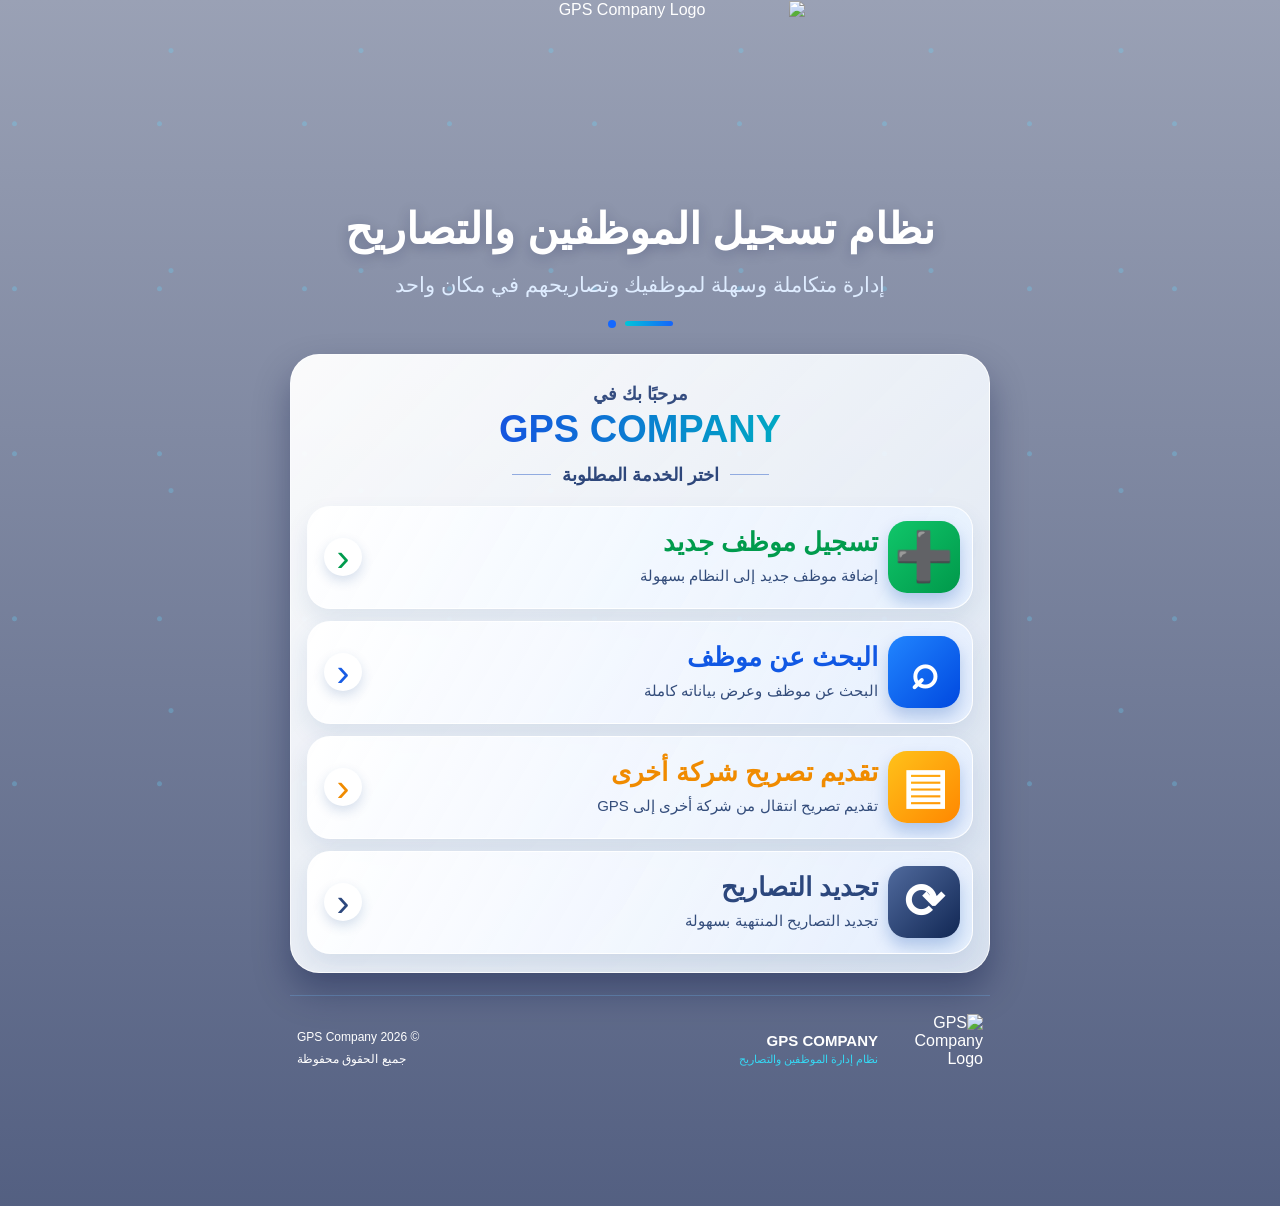
==== commit 1db6bdaa: "Update index.html" ====
--- a/index.html
+++ b/index.html
@@ -2,75 +2,92 @@
 <html lang="ar" dir="rtl">
 <head>
     <meta charset="UTF-8">
-    <meta name="viewport" content="width=device-width, initial-scale=1.0, maximum-scale=1.0, user-scalable=no">
-    <title>GPS COMPANY | الصفحة الرئيسية</title>
-    
-    <link rel="preconnect" href="https://fonts.googleapis.com">
-    <link rel="preconnect" href="https://fonts.gstatic.com" crossorigin>
-    <link href="https://fonts.googleapis.com/css2?family=Tajawal:wght@400;500;700;800;900&display=swap" rel="stylesheet">
+    <meta name="viewport" content="width=device-width, initial-scale=1.0">
+    <title>GPS شركة</title>
     <link rel="stylesheet" href="style.css">
 </head>
 <body class="home-page">
 
     <main class="container">
-        <header class="header-hero">
-            <img src="https://drive.google.com/thumbnail?id=1kGjUhjS3uuabfRTP-W4t0Sk9fEw4JsBb&sz=w1000" alt="GPS COMPANY Logo" class="logo-img">
-            <h1 class="title">نظام تسجيل الموظفين والتصاريح</h1>
-            <p class="hero-description">إدارة متكاملة وسهلة لموظفيك وتصاريحهم في مكان واحد</p>
-            <div class="hero-accent"><span></span></div>
-        </header>
+        <div class="home-shell">
 
-        <section class="card">
-            <div style="text-align: center; margin-bottom: 15px;">
-                <p style="color: #354d80; font-size: 18px; font-weight: 700;">مرحبًا بك في</p>
-                <h2 style="font-size: 32px; font-weight: 900; background: linear-gradient(90deg, #1554df, #00a9c3); -webkit-background-clip: text; color: transparent;">GPS COMPANY</h2>
-                <p style="color: #2e477b; font-size: 16px; font-weight: 700; margin-top: 10px;">اختر الخدمة المطلوبة</p>
-            </div>
+            <header class="home-hero">
+                <div class="hero-logo" aria-label="GPS Company">
+                    <img src="https://drive.google.com/thumbnail?id=1kGjUhjS3uuabfRTP-W4t0Sk9fEw4JsBb&amp;sz=w1000" alt="GPS Company Logo" style="width:min(330px,82vw);height:180px;object-fit:cover;object-position:center;display:block;margin:-32px auto -6px;">
+                </div>
 
-            <div class="menu">
-                <a href="register.html" class="btn-action btn-success menu-item">
-                    <span class="service-icon">➕</span>
-                    <span class="service-copy">
-                        <strong>تسجيل موظف جديد</strong>
-                        <small>إضافة موظف جديد إلى النظام بسهولة</small>
-                    </span>
-                    <span class="service-arrow">‹</span>
-                </a>
+                <h1 class="title">نظام تسجيل الموظفين والتصاريح</h1>
 
-                <a href="search.html" class="btn-action btn-primary menu-item">
-                    <span class="service-icon">⌕</span>
-                    <span class="service-copy">
-                        <strong>البحث عن موظف</strong>
-                        <small>البحث عن موظف وعرض بياناته كاملة</small>
-                    </span>
-                    <span class="service-arrow">‹</span>
-                </a>
+                <p class="hero-description">
+                    إدارة متكاملة وسهلة لموظفيك وتصاريحهم في مكان واحد
+                </p>
 
-                <a href="permit.html" class="btn-action btn-warning menu-item">
-                    <span class="service-icon">▤</span>
-                    <span class="service-copy">
-                        <strong>تقديم تصريح شركة أخرى</strong>
-                        <small>تقديم تصريح انتقال من شركة أخرى إلى GPS</small>
-                    </span>
-                    <span class="service-arrow">‹</span>
-                </a>
+                <div class="hero-accent" aria-hidden="true">
+                    <span></span><i></i>
+                </div>
+            </header>
 
-                <a href="renew.html" class="btn-action btn-info menu-item">
-                    <span class="service-icon">⟳</span>
-                    <span class="service-copy">
-                        <strong>تجديد التصاريح</strong>
-                        <small>تجديد التصاريح المنتهية بسهولة</small>
-                    </span>
-                    <span class="service-arrow">‹</span>
-                </a>
-            </div>
-        </section>
+            <section class="card" aria-label="الخدمات المتاحة">
+                <div class="welcome-brand">
+                    <p>مرحبًا بك في</p>
+                    <h2>GPS COMPANY</h2>
+                </div>
 
-        <footer class="footer">
-            <strong>GPS COMPANY</strong>
-            <p>© 2026 جميع الحقوق محفوظة | gps-company.online</p>
-        </footer>
+                <p class="subtitle">اختر الخدمة المطلوبة</p>
+
+                <div class="menu">
+                    <button type="button" class="btn btn-success menu-item" onclick="location.href='register.html'">
+                        <span class="service-icon" aria-hidden="true">➕</span>
+                        <span class="service-copy">
+                            <strong>تسجيل موظف جديد</strong>
+                            <small>إضافة موظف جديد إلى النظام بسهولة</small>
+                        </span>
+                        <span class="service-arrow" aria-hidden="true">‹</span>
+                    </button>
+
+                    <button type="button" class="btn btn-primary menu-item" onclick="location.href='search.html'">
+                        <span class="service-icon" aria-hidden="true">⌕</span>
+                        <span class="service-copy">
+                            <strong>البحث عن موظف</strong>
+                            <small>البحث عن موظف وعرض بياناته كاملة</small>
+                        </span>
+                        <span class="service-arrow" aria-hidden="true">‹</span>
+                    </button>
+
+                    <button type="button" class="btn btn-warning menu-item" onclick="location.href='permit.html'">
+                        <span class="service-icon" aria-hidden="true">▤</span>
+                        <span class="service-copy">
+                            <strong>تقديم تصريح شركة أخرى</strong>
+                            <small>تقديم تصريح انتقال من شركة أخرى إلى GPS</small>
+                        </span>
+                        <span class="service-arrow" aria-hidden="true">‹</span>
+                    </button>
+
+                    <button type="button" class="btn btn-info menu-item" onclick="location.href='renew.html'">
+                        <span class="service-icon" aria-hidden="true">⟳</span>
+                        <span class="service-copy">
+                            <strong>تجديد التصاريح</strong>
+                            <small>تجديد التصاريح المنتهية بسهولة</small>
+                        </span>
+                        <span class="service-arrow" aria-hidden="true">‹</span>
+                    </button>
+                </div>
+            </section>
+
+            <footer class="home-footer">
+                <div class="footer-brand">
+                    <img src="https://drive.google.com/thumbnail?id=1kGjUhjS3uuabfRTP-W4t0Sk9fEw4JsBb&amp;sz=w1000" alt="GPS Company Logo" style="width:95px;height:70px;object-fit:cover;object-position:center;display:block;">
+                    <div>
+                        <strong>GPS COMPANY</strong>
+                        <small>نظام إدارة الموظفين والتصاريح</small>
+                    </div>
+                </div>
+
+                <p>© 2026 GPS Company<br>جميع الحقوق محفوظة</p>
+            </footer>
+        </div>
     </main>
 
+    <script src="script.js"></script>
 </body>
 </html>
--- a/style.css
+++ b/style.css
@@ -1,375 +1,1333 @@
-/* ============================================================================
-   GPS COMPANY - Shared Master Stylesheet (Mobile Optimized)
-   ============================================================================ */
-
-:root {
-    --primary: #0d6efd;
-    --primary-dark: #0b5ed7;
-    --secondary: #224b89;
-    --success: #198754;
-    --warning: #ffc107;
-    --danger: #dc3545;
-    --card-bg: rgba(255, 255, 255, 0.95);
-    --text-dark: #10275a;
-    --text-muted: #354d80;
-}
-
 * {
     margin: 0;
     padding: 0;
     box-sizing: border-box;
-    font-family: 'Tajawal', Tahoma, Arial, sans-serif;
-    -webkit-tap-highlight-color: transparent;
+    font-family: Tahoma, Arial, sans-serif;
 }
 
 body {
-    min-height: 100vh;
-    background: linear-gradient(rgba(2, 14, 55, 0.55), rgba(2, 14, 55, 0.80)),
-                url("https://images.unsplash.com/photo-1614279629245-d7a138f035f0?q=80&w=1548&auto=format&fit=crop") center center / cover no-repeat fixed;
-    color: var(--text-dark);
+    background: #f5f7fa;
     direction: rtl;
+    color: #333;
+}
+
+.container {
+    width: 100%;
+    display: flex;
+    justify-content: center;
+    align-items: flex-start;
+    padding: 40px 15px;
+}
+
+.card {
+    width: 700px;
+    max-width: 100%;
+    background: #fff;
+    border-radius: 12px;
+    padding: 30px;
+    box-shadow: 0 5px 20px rgba(0, 0, 0, .15);
+}
+
+.title {
+    text-align: center;
+    color: #0d6efd;
+    margin-bottom: 10px;
+}
+
+.subtitle {
+    text-align: center;
+    color: #666;
+    margin-bottom: 25px;
+}
+
+.form-group {
+    margin-bottom: 18px;
+}
+
+label {
+    display: block;
+    margin-bottom: 8px;
+    font-weight: bold;
+}
+
+input[type=text], select {
+    width: 100%;
+    padding: 12px;
+    border: 1px solid #ccc;
+    border-radius: 8px;
+    font-size: 15px;
+}
+
+input[type=text]:focus, select:focus {
+    border-color: #0d6efd;
+    outline: none;
+}
+
+input[type=file] {
+    width: 100%;
+    padding: 10px;
+    border: 1px solid #ddd;
+    border-radius: 8px;
+}
+
+button {
+    width: 100%;
+    padding: 14px;
+    border: none;
+    border-radius: 8px;
+    cursor: pointer;
+    font-size: 16px;
+    margin-top: 10px;
+    transition: .3s;
+}
+
+.btn-success {
+    background: #198754;
+    color: #fff;
+}
+
+.btn-success:hover {
+    background: #157347;
+}
+
+.btn-primary {
+    background: #0d6efd;
+    color: #fff;
+}
+
+.btn-primary:hover {
+    background: #0b5ed7;
+}
+
+.btn-warning {
+    background: #ffc107;
+    color: #000;
+}
+
+.btn-warning:hover {
+    background: #e0a800;
+}
+
+.btn-secondary {
+    background: #6c757d;
+    color: #fff;
+}
+
+.btn-secondary:hover {
+    background: #565e64;
+}
+
+.menu button {
+    margin-bottom: 15px;
+}
+
+.preview-image {
+    width: 220px;
+    display: block;
+    margin: 15px auto;
+    border: 2px solid #ddd;
+    border-radius: 10px;
+}
+
+.result-image {
+    width: 280px;
+    display: block;
+    margin: 15px auto;
+    border: 2px solid #ddd;
+    border-radius: 10px;
+}
+
+.table {
+    width: 100%;
+    border-collapse: collapse;
+    margin-top: 20px;
+}
+
+.table td {
+    border: 1px solid #ddd;
+    padding: 10px;
+}
+
+.table tr:nth-child(even) {
+    background: #f8f8f8;
+}
+
+.result-card {
+    margin-top: 20px;
+    padding: 15px;
+    border: 1px solid #ddd;
+    border-radius: 10px;
+}
+
+#loading {
+    display: none;
+    text-align: center;
+    margin-top: 20px;
+    font-size: 18px;
+    color: #0d6efd;
+    font-weight: bold;
+}
+
+.footer {
+    text-align: center;
+    color: #888;
+    margin-top: 20px;
+    font-size: 14px;
+}
+
+body.home-page {
+    min-height: 100dvh;
     overflow-x: hidden;
+    color: #10275a;
+    background:
+        linear-gradient(rgba(2, 20, 70, .40), rgba(2, 20, 70, .68)),
+        url("https://images.unsplash.com/photo-1614279629245-d7a138f035f0?q=80&w=1548&auto=format&fit=crop&ixlib=rb-4.1.0&ixid=M3wxMjA3fDB8MHxwaG90by1wYWdlfHx8fGVufDB8fHx8fA%3D%3D")
+        center center / cover no-repeat;
+}
+
+body.home-page::before {
+    content: "";
+    position: fixed;
+    inset: 0;
+    z-index: 0;
+    pointer-events: none;
+    opacity: .28;
+    background:
+        radial-gradient(circle at 10% 75%, #69d7ff 0 2px, transparent 3px),
+        radial-gradient(circle at 90% 23%, #69d7ff 0 2px, transparent 3px);
+    background-size: 145px 165px, 190px 220px;
+}
+
+.home-page .container {
+    position: relative;
+    z-index: 1;
+    min-height: 100dvh;
+    align-items: center;
+    padding: 28px 16px 22px;
+}
+
+.home-shell {
+    width: min(100%, 700px);
+}
+
+.home-hero {
+    padding: 5px 12px 26px;
+    text-align: center;
+    color: #fff;
+}
+
+.hero-logo,
+.welcome-brand {
     display: flex;
     flex-direction: column;
     align-items: center;
 }
 
-.container {
-    width: min(100%, 650px);
-    padding: 24px 15px 40px;
-    position: relative;
-    z-index: 1;
-}
-
-.header-hero {
-    text-align: center;
+.logo-symbol,
+.welcome-logo,
+.footer-logo {
+    display: grid;
+    place-items: center;
     color: #fff;
-    margin-bottom: 18px;
-}
-
-.logo-img {
-    width: min(320px, 82vw);
-    height: 160px;
-    object-fit: cover;
-    object-position: center;
-    display: block;
-    margin: -10px auto 5px;
-    filter: drop-shadow(0 8px 20px rgba(0, 0, 0, 0.4));
-}
-
-.title {
-    font-size: clamp(22px, 6vw, 36px);
+    font-family: Arial, sans-serif;
     font-weight: 900;
-    color: #ffffff;
-    margin-top: 10px;
-    text-shadow: 0 3px 12px rgba(0, 20, 70, 0.6);
+    line-height: 1;
+    background: linear-gradient(135deg, #129fff, #0056d9 55%, #02bf9c);
+    box-shadow: 0 8px 22px rgba(3, 126, 232, .30);
+}
+
+.logo-symbol {
+    width: 68px;
+    height: 68px;
+    margin-bottom: 7px;
+    border-radius: 23px 12px 23px 12px;
+    font-size: 42px;
+    transform: rotate(-8deg);
+}
+
+.hero-logo strong {
+    font: 800 31px Arial, sans-serif;
+    letter-spacing: 2px;
+}
+
+.hero-logo small {
+    margin-top: 3px;
+    color: #24d5ff;
+    font: 800 13px Arial, sans-serif;
+    letter-spacing: 4px;
+}
+
+.home-page .title {
+    margin: 25px 0 9px;
+    color: #fff;
+    font-size: clamp(25px, 6.6vw, 43px);
+    line-height: 1.35;
+    text-shadow: 0 3px 14px rgba(0, 21, 72, .24);
 }
 
 .hero-description {
-    font-size: clamp(14px, 3.5vw, 18px);
     color: #deecff;
-    margin-top: 5px;
-    font-weight: 500;
+    font-size: clamp(15px, 3.8vw, 21px);
+    line-height: 1.7;
 }
 
 .hero-accent {
     display: flex;
     align-items: center;
     justify-content: center;
-    gap: 8px;
-    margin-top: 12px;
+    gap: 9px;
+    margin-top: 17px;
 }
 
 .hero-accent span {
-    width: 50px;
-    height: 4px;
-    border-radius: 20px;
+    width: 48px;
+    height: 5px;
+    border-radius: 50px;
     background: linear-gradient(90deg, #00c5d9, #1664fb);
 }
 
-.card {
+.hero-accent i {
+    width: 8px;
+    height: 8px;
+    border-radius: 50%;
+    background: #1468ff;
+}
+
+.home-page .card {
     width: 100%;
-    background: var(--card-bg);
-    backdrop-filter: blur(12px);
-    -webkit-backdrop-filter: blur(12px);
-    border: 1px solid rgba(255, 255, 255, 0.85);
-    border-radius: 26px;
-    padding: 26px 20px;
-    box-shadow: 0 18px 42px rgba(0, 14, 61, 0.38);
-    margin-bottom: 20px;
-}
-
-.card-title {
-    color: var(--primary);
-    font-size: clamp(20px, 5.5vw, 28px);
-    font-weight: 800;
+    padding: 28px 16px 18px;
+    border: 1px solid rgba(255, 255, 255, .78);
+    border-radius: 29px;
+    background: linear-gradient(135deg, rgba(255, 255, 255, .96), rgba(235, 244, 255, .86));
+    box-shadow: 0 18px 35px rgba(0, 16, 62, .34);
+}
+
+.welcome-logo {
+    width: 56px;
+    height: 56px;
+    margin-bottom: 13px;
+    border-radius: 18px 9px 18px 9px;
+    font-size: 33px;
+    transform: rotate(-8deg);
+}
+
+.welcome-brand p {
+    margin-bottom: 3px;
+    color: #354d80;
+    font-size: 18px;
+    font-weight: 700;
+}
+
+.welcome-brand h2 {
+    margin: 0;
+    font: 800 clamp(26px, 7vw, 38px) Arial, sans-serif;
+    background: linear-gradient(90deg, #1554df, #00a9c3);
+    -webkit-background-clip: text;
+    background-clip: text;
+    color: transparent;
+}
+
+.home-page .subtitle {
+    display: flex;
+    align-items: center;
+    justify-content: center;
+    gap: 11px;
+    margin: 13px 0 20px;
+    color: #2e477b;
+    font-size: 18px;
+    font-weight: 700;
+}
+
+.home-page .subtitle::before,
+.home-page .subtitle::after {
+    content: "";
+    width: 39px;
+    height: 1px;
+    background: #91abe0;
+}
+
+.home-page .menu {
+    display: grid;
+    gap: 12px;
+}
+
+.home-page .menu .menu-item {
+    display: grid;
+    grid-template-columns: 72px 1fr 42px;
+    align-items: center;
+    gap: 10px;
+    min-height: 103px;
+    width: 100%;
+    margin: 0;
+    padding: 12px;
+    overflow: hidden;
+    border: 1px solid rgba(255, 255, 255, .9);
+    border-radius: 23px;
+    color: #183361;
+    text-align: right;
+    background: linear-gradient(120deg, rgba(255,255,255,.98), rgba(230,240,255,.88));
+    box-shadow: 0 10px 22px rgba(30, 74, 142, .10);
+}
+
+.home-page .menu .menu-item:hover {
+    transform: translateY(-3px);
+    box-shadow: 0 13px 26px rgba(18, 69, 147, .20);
+}
+
+.home-page .menu .menu-item:active {
+    transform: scale(.985);
+}
+
+.service-icon {
+    display: grid;
+    place-items: center;
+    width: 72px;
+    height: 72px;
+    border-radius: 19px;
+    color: #fff;
+    font-family: Arial, sans-serif;
+    font-size: 48px;
+    font-weight: bold;
+    line-height: 1;
+    box-shadow: 0 9px 16px rgba(6, 70, 175, .25);
+}
+
+.service-copy {
+    min-width: 0;
+}
+
+.service-copy strong,
+.service-copy small {
+    display: block;
+}
+
+.service-copy strong {
+    margin-bottom: 7px;
+    font-size: clamp(19px, 5vw, 26px);
+    line-height: 1.2;
+}
+
+.service-copy small {
+    color: #344d7b;
+    font-size: clamp(12px, 3.25vw, 15px);
+    line-height: 1.45;
+}
+
+.service-arrow {
+    display: grid;
+    place-items: center;
+    width: 38px;
+    height: 38px;
+    border-radius: 50%;
+    background: #fff;
+    color: #185ce4;
+    box-shadow: 0 5px 12px rgba(25, 69, 141, .17);
+    font-family: Arial, sans-serif;
+    font-size: 39px;
+    line-height: 1;
+}
+
+.home-page .btn-success .service-icon {
+    background: linear-gradient(135deg, #10c66a, #00984a);
+}
+
+.home-page .btn-success .service-copy strong,
+.home-page .btn-success .service-arrow {
+    color: #009b4d;
+}
+
+.home-page .btn-primary .service-icon {
+    background: linear-gradient(135deg, #2185ff, #0048df);
+}
+
+.home-page .btn-primary .service-copy strong {
+    color: #1158e4;
+}
+
+.home-page .btn-warning .service-icon {
+    background: linear-gradient(135deg, #ffc21a, #ff8700);
+}
+
+.home-page .btn-warning .service-copy strong,
+.home-page .btn-warning .service-arrow {
+    color: #f08b00;
+}
+
+.home-page .btn-info .service-icon {
+    background: linear-gradient(135deg, #506a9d, #112754);
+}
+
+.home-page .btn-info .service-copy strong,
+.home-page .btn-info .service-arrow {
+    color: #2c477d;
+}
+
+.home-footer {
+    display: flex;
+    align-items: center;
+    justify-content: space-between;
+    gap: 18px;
+    margin-top: 22px;
+    padding: 18px 7px 0;
+    border-top: 1px solid rgba(111, 190, 255, .25);
+    color: #fff;
+}
+
+.footer-brand {
+    display: flex;
+    align-items: center;
+    gap: 10px;
+}
+
+.footer-logo {
+    width: 43px;
+    height: 43px;
+    border-radius: 14px 7px 14px 7px;
+    font-size: 25px;
+}
+
+.footer-brand strong,
+.footer-brand small {
+    display: block;
+}
+
+.footer-brand strong {
+    font: 700 15px Arial, sans-serif;
+}
+
+.footer-brand small {
+    margin-top: 4px;
+    color: #36d7f3;
+    font-size: 11px;
+}
+
+.home-footer p {
+    margin: 0;
+    font-size: 12px;
+    line-height: 1.8;
+    text-align: left;
+}
+
+@media (max-width: 768px) {
+    .card {
+        width: 100%;
+        padding: 20px;
+    }
+
+    button {
+        font-size: 15px;
+    }
+
+    .preview-image,
+    .result-image {
+        width: 100%;
+    }
+}
+
+@media (max-width: 390px) {
+    .home-page .container {
+        padding-right: 11px;
+        padding-left: 11px;
+    }
+
+    .home-page .card {
+        padding: 24px 11px 14px;
+        border-radius: 25px;
+    }
+
+    .home-page .menu .menu-item {
+        grid-template-columns: 61px 1fr 34px;
+        min-height: 91px;
+        gap: 7px;
+        padding: 10px;
+        border-radius: 19px;
+    }
+
+    .service-icon {
+        width: 61px;
+        height: 61px;
+        border-radius: 17px;
+        font-size: 42px;
+    }
+
+    .service-arrow {
+        width: 33px;
+        height: 33px;
+        font-size: 34px;
+    }
+
+    .home-footer {
+        gap: 10px;
+    }
+}
+
+body.register-page {
+    min-height: 100dvh;
+    overflow-x: hidden;
+    background:
+        linear-gradient(rgba(2, 14, 55, .46), rgba(2, 14, 55, .72)),
+        url("https://drive.google.com/thumbnail?id=1J8L55XgT49KP5beqo7jLtJAoBM3Y6TzQ&sz=w1600")
+        center center / cover no-repeat;
+    color: #17356d;
+}
+
+body.register-page::before {
+    content: "";
+    position: fixed;
+    inset: 0;
+    z-index: 0;
+    pointer-events: none;
+    background:
+        radial-gradient(circle at 8% 24%, rgba(38, 186, 255, .9) 0 2px, transparent 3px),
+        radial-gradient(circle at 92% 35%, rgba(38, 186, 255, .9) 0 2px, transparent 3px),
+        radial-gradient(circle at 18% 80%, rgba(38, 186, 255, .8) 0 2px, transparent 3px),
+        radial-gradient(circle at 84% 75%, rgba(38, 186, 255, .8) 0 2px, transparent 3px);
+    background-size: 170px 210px, 220px 260px, 190px 230px, 240px 280px;
+    opacity: .55;
+}
+
+.register-page .container {
+    position: relative;
+    z-index: 1;
+    display: flex;
+    flex-direction: column;
+    align-items: center;
+    padding: 28px 16px 40px;
+}
+
+.register-page .container::before {
+    content: "نظام تسجيل الموظفين والتصاريح\A إدارة متكاملة وسهلة لموظفيك وتصاريحهم في مكان واحد";
+    white-space: pre-line;
+    display: block;
+    width: min(100%, 620px);
+    min-height: 190px;
+    padding: 122px 12px 22px;
+    margin-bottom: 4px;
     text-align: center;
+    color: #fff;
+    font-size: clamp(14px, 3.6vw, 19px);
+    font-weight: 700;
+    line-height: 1.9;
+    text-shadow: 0 2px 12px rgba(0, 15, 61, .65);
+    background:
+        url("https://drive.google.com/thumbnail?id=1kGjUhjS3uuabfRTP-W4t0Sk9fEw4JsBb&sz=w1000")
+        center 4px / 175px 112px no-repeat;
+}
+
+.register-page .card {
+    width: min(100%, 610px);
+    padding: 26px 20px 22px;
+    border: 1px solid rgba(255, 255, 255, .9);
+    border-radius: 27px;
+    background: linear-gradient(135deg, rgba(255, 255, 255, .96), rgba(226, 239, 255, .88));
+    box-shadow: 0 18px 42px rgba(0, 14, 61, .38);
+    backdrop-filter: blur(10px);
+}
+
+.register-page .card .title {
+    position: relative;
     margin-bottom: 22px;
-    position: relative;
-    padding-bottom: 14px;
-}
-
-.card-title::after {
+    padding: 0 0 17px;
+    color: #1465e9;
+    font-size: clamp(23px, 6vw, 31px);
+    line-height: 1.35;
+}
+
+.register-page .card .title::after {
     content: "";
     position: absolute;
+    right: 50%;
     bottom: 0;
-    right: 50%;
-    transform: translateX(50%);
-    width: 100px;
+    width: 120px;
     height: 3px;
     border-radius: 99px;
     background: linear-gradient(90deg, #00c8e8, #1565eb);
-}
-
-.menu {
-    display: grid;
-    gap: 12px;
-}
-
-.menu-item {
-    display: grid;
-    grid-template-columns: 68px 1fr 38px;
-    align-items: center;
-    gap: 10px;
-    min-height: 95px;
-    padding: 12px;
-    border-radius: 20px;
-    border: 1px solid rgba(255, 255, 255, 0.9);
-    background: linear-gradient(120deg, rgba(255,255,255,0.98), rgba(230,240,255,0.88));
-    box-shadow: 0 10px 22px rgba(30, 74, 142, 0.10);
-    text-decoration: none;
-    color: #183361;
-    transition: transform 0.2s, box-shadow 0.2s;
-}
-
-.menu-item:hover, .menu-item:active {
-    transform: translateY(-2px);
-    box-shadow: 0 13px 26px rgba(18, 69, 147, 0.20);
-}
-
-.service-icon {
-    display: grid;
-    place-items: center;
-    width: 68px;
-    height: 68px;
-    border-radius: 18px;
-    color: #fff;
-    font-size: 36px;
-    font-weight: bold;
-    box-shadow: 0 8px 16px rgba(6, 70, 175, 0.25);
-}
-
-.btn-success .service-icon { background: linear-gradient(135deg, #10c66a, #00984a); }
-.btn-primary .service-icon { background: linear-gradient(135deg, #2185ff, #0048df); }
-.btn-warning .service-icon { background: linear-gradient(135deg, #ffc21a, #ff8700); }
-.btn-info .service-icon { background: linear-gradient(135deg, #506a9d, #112754); }
-
-.service-copy strong {
-    display: block;
-    font-size: clamp(18px, 4.8vw, 24px);
-    font-weight: 800;
-    color: #183361;
-    margin-bottom: 4px;
-}
-
-.service-copy small {
-    display: block;
-    color: #344d7b;
-    font-size: clamp(12px, 3.2vw, 15px);
-    line-height: 1.45;
-}
-
-.service-arrow {
-    display: grid;
-    place-items: center;
-    width: 36px;
-    height: 36px;
-    border-radius: 50%;
-    background: #fff;
-    color: #185ce4;
-    box-shadow: 0 5px 12px rgba(25, 69, 141, 0.17);
-    font-size: 24px;
-}
-
-.form-group {
-    margin-bottom: 16px;
-}
-
-label {
-    display: block;
+    transform: translateX(50%);
+}
+
+.register-page .card > hr,
+.register-page form > hr {
+    height: 1px;
+    margin: 20px 0;
+    border: 0;
+    background: #b7d1f6;
+}
+
+.register-page .form-group {
+    margin-bottom: 17px;
+}
+
+.register-page label {
     margin-bottom: 8px;
     color: #244274;
     font-size: 15px;
     font-weight: 800;
 }
 
-input[type="text"], select {
+.register-page input[type=text],
+.register-page select,
+.register-page .custom-job-select {
     width: 100%;
     min-height: 52px;
-    padding: 12px 14px;
-    border: 1px solid #d5e2f8;
-    border-radius: 11px;
-    color: #1e3767;
+    padding: 12px 14px !important;
+    border: 1px solid #d5e2f8 !important;
+    border-radius: 11px !important;
+    color: #1e3767 !important;
+    font-size: 15px !important;
+    font-weight: 600 !important;
+    background: rgba(255, 255, 255, .92) !important;
+    box-shadow: 0 5px 13px rgba(40, 94, 175, .08) !important;
+}
+
+.register-page input[type=text]::placeholder {
+    color: #8a9bbc;
+}
+
+.register-page input[type=text]:focus,
+.register-page select:focus,
+.register-page .custom-job-select:focus {
+    border-color: #1685f2 !important;
+    box-shadow: 0 0 0 3px rgba(22, 133, 242, .16) !important;
+    outline: none;
+}
+
+.register-page input[type=file] {
+    width: 100%;
+    padding: 13px;
+    border: 1px dashed #78a9ef;
+    border-radius: 12px;
+    color: #3263a8;
+    background: rgba(248, 252, 255, .9);
+    cursor: pointer;
+}
+
+.register-page input[type=file]::file-selector-button {
+    margin-left: 10px;
+    padding: 8px 13px;
+    border: 0;
+    border-radius: 7px;
+    color: #fff;
+    font-family: Tahoma, Arial, sans-serif;
+    font-weight: bold;
+    background: linear-gradient(135deg, #1688f5, #1254db);
+    cursor: pointer;
+}
+
+.register-page #cvContainer {
+    border-color: #3c8dfa !important;
+    border-radius: 13px !important;
+    background: rgba(233, 244, 255, .86) !important;
+}
+
+.register-page .preview-img {
+    max-width: 100%;
+    max-height: 180px;
+    margin: 12px auto 0;
+    border: 1px solid #b7d4ff;
+    border-radius: 10px;
+    box-shadow: 0 7px 16px rgba(24, 86, 175, .12);
+}
+
+.register-page .alert-custom {
+    border-radius: 12px;
+    box-shadow: 0 7px 16px rgba(19, 59, 120, .1);
+}
+
+.register-page #submitBtn {
+    min-height: 54px;
+    margin-top: 10px !important;
+    border-radius: 10px;
+    font-weight: 800;
+    background: linear-gradient(135deg, #11ba69, #07914c);
+    box-shadow: 0 8px 16px rgba(0, 136, 69, .22);
+}
+
+.register-page #submitBtn:hover {
+    background: linear-gradient(135deg, #0ba95e, #067c40);
+}
+
+.register-page .btn-secondary {
+    min-height: 50px;
+    border-radius: 10px;
+    font-weight: 800;
+    background: linear-gradient(135deg, #224b89, #102c62);
+    box-shadow: 0 8px 16px rgba(7, 35, 83, .2);
+}
+
+.register-page .btn-secondary:hover {
+    background: linear-gradient(135deg, #183e78, #0b214c);
+}
+
+.register-page #loading {
+    color: #1565e5 !important;
+}
+
+@media (max-width: 480px) {
+    .register-page .container {
+        padding: 18px 11px 28px;
+    }
+
+    .register-page .container::before {
+        min-height: 164px;
+        padding-top: 105px;
+        margin-bottom: 0;
+        font-size: 14px;
+        background-size: 145px 94px;
+        background-position: center 2px;
+    }
+
+    .register-page .card {
+        padding: 22px 13px 17px;
+        border-radius: 22px;
+    }
+
+    .register-page .card .title {
+        font-size: 24px;
+    }
+
+    .register-page label {
+        font-size: 14px;
+    }
+}
+
+body.permit-page {
+    min-height: 100dvh;
+    overflow-x: hidden;
+    background:
+        linear-gradient(rgba(2, 14, 55, .46), rgba(2, 14, 55, .72)),
+        url("https://drive.google.com/thumbnail?id=1J8L55XgT49KP5beqo7jLtJAoBM3Y6TzQ&sz=w1600")
+        center center / cover no-repeat;
+    color: #17356d;
+}
+
+body.permit-page::before {
+    content: "";
+    position: fixed;
+    inset: 0;
+    z-index: 0;
+    pointer-events: none;
+    opacity: .55;
+    background:
+        radial-gradient(circle at 8% 24%, rgba(38, 186, 255, .9) 0 2px, transparent 3px),
+        radial-gradient(circle at 92% 35%, rgba(38, 186, 255, .9) 0 2px, transparent 3px),
+        radial-gradient(circle at 18% 80%, rgba(38, 186, 255, .8) 0 2px, transparent 3px),
+        radial-gradient(circle at 84% 75%, rgba(38, 186, 255, .8) 0 2px, transparent 3px);
+    background-size: 170px 210px, 220px 260px, 190px 230px, 240px 280px;
+}
+
+.permit-page .container {
+    position: relative;
+    z-index: 1;
+    display: flex;
+    flex-direction: column;
+    align-items: center;
+    padding: 28px 16px 40px;
+}
+
+.permit-page .container::before {
+    content: "نظام تسجيل الموظفين والتصاريح\A إدارة متكاملة وسهلة لموظفيك وتصاريحهم في مكان واحد";
+    white-space: pre-line;
+    display: block;
+    width: min(100%, 620px);
+    min-height: 190px;
+    padding: 122px 12px 22px;
+    margin-bottom: 4px;
+    text-align: center;
+    color: #fff;
+    font-size: clamp(14px, 3.6vw, 19px);
+    font-weight: 700;
+    line-height: 1.9;
+    text-shadow: 0 2px 12px rgba(0, 15, 61, .65);
+    background:
+        url("https://drive.google.com/thumbnail?id=1kGjUhjS3uuabfRTP-W4t0Sk9fEw4JsBb&sz=w1000")
+        center 4px / 175px 112px no-repeat;
+}
+
+.permit-page .card {
+    width: min(100%, 610px);
+    padding: 26px 20px 22px;
+    border: 1px solid rgba(255, 255, 255, .9);
+    border-radius: 27px;
+    background: linear-gradient(135deg, rgba(255, 255, 255, .96), rgba(226, 239, 255, .88));
+    box-shadow: 0 18px 42px rgba(0, 14, 61, .38);
+    backdrop-filter: blur(10px);
+}
+
+.permit-page .card .title {
+    position: relative;
+    margin-bottom: 22px;
+    padding: 0 0 17px;
+    color: #f18c00;
+    font-size: clamp(22px, 5.7vw, 30px);
+    line-height: 1.35;
+}
+
+.permit-page .card .title::after {
+    content: "";
+    position: absolute;
+    right: 50%;
+    bottom: 0;
+    width: 120px;
+    height: 3px;
+    border-radius: 99px;
+    background: linear-gradient(90deg, #ffb300, #f27c00);
+    transform: translateX(50%);
+}
+
+.permit-page .card > hr {
+    height: 1px;
+    margin: 20px 0;
+    border: 0;
+    background: #b7d1f6;
+}
+
+.permit-page .form-group {
+    margin-bottom: 17px;
+}
+
+.permit-page label {
+    margin-bottom: 8px;
+    color: #244274;
     font-size: 15px;
-    font-weight: 600;
-    background: rgba(255, 255, 255, 0.95);
-    box-shadow: 0 5px 13px rgba(40, 94, 175, 0.08);
-}
-
-input[type="text"]:focus, select:focus {
-    border-color: #1685f2;
-    box-shadow: 0 0 0 3px rgba(22, 133, 242, 0.16);
-    outline: none;
-}
-
-.file-upload-wrapper {
-    position: relative;
-    border: 1.5px dashed #78a9ef;
-    border-radius: 12px;
-    padding: 12px;
-    background: rgba(248, 252, 255, 0.9);
-    text-align: center;
-    cursor: pointer;
-}
-
-.file-upload-wrapper input[type="file"] {
-    position: absolute;
-    inset: 0;
-    opacity: 0;
-    width: 100%;
-    height: 100%;
-    cursor: pointer;
-}
-
-.file-upload-btn {
-    display: inline-flex;
-    align-items: center;
-    gap: 6px;
-    color: #1688f5;
     font-weight: 800;
-    font-size: 14px;
-}
-
-.preview-img {
-    max-width: 100%;
-    max-height: 160px;
-    margin: 10px auto 0;
-    border-radius: 10px;
-    display: none;
-    border: 1px solid #b7d4ff;
-    box-shadow: 0 6px 14px rgba(24, 86, 175, 0.12);
-}
-
-.image-upload-grid {
-    display: grid;
-    grid-template-columns: 1fr 1fr;
-    gap: 10px;
-}
-
-.btn-action {
+}
+
+.permit-page input[type=text],
+.permit-page select,
+.permit-page .custom-job-select {
     width: 100%;
     min-height: 52px;
+    padding: 12px 14px !important;
+    border: 1px solid #d5e2f8 !important;
+    border-radius: 11px !important;
+    color: #1e3767 !important;
+    font-size: 15px !important;
+    font-weight: 600 !important;
+    background: rgba(255, 255, 255, .92) !important;
+    box-shadow: 0 5px 13px rgba(40, 94, 175, .08) !important;
+}
+
+.permit-page input[type=text]::placeholder {
+    color: #8a9bbc;
+}
+
+.permit-page input[type=text]:focus,
+.permit-page select:focus,
+.permit-page .custom-job-select:focus {
+    border-color: #1685f2 !important;
+    box-shadow: 0 0 0 3px rgba(22, 133, 242, .16) !important;
+    outline: none;
+}
+
+.permit-page input[type=file] {
+    width: 100%;
+    padding: 13px;
+    border: 1px dashed #78a9ef;
+    border-radius: 12px;
+    color: #3263a8;
+    background: rgba(248, 252, 255, .9);
+    cursor: pointer;
+}
+
+.permit-page input[type=file]::file-selector-button {
+    margin-left: 10px;
+    padding: 8px 13px;
+    border: 0;
+    border-radius: 7px;
+    color: #fff;
+    font-family: Tahoma, Arial, sans-serif;
+    font-weight: bold;
+    background: linear-gradient(135deg, #1688f5, #1254db);
+    cursor: pointer;
+}
+
+.permit-page .preview-image {
+    max-width: 100%;
+    max-height: 180px;
+    margin: 12px auto 0;
+    border: 1px solid #b7d4ff;
+    border-radius: 10px;
+    box-shadow: 0 7px 16px rgba(24, 86, 175, .12);
+}
+
+.permit-page .alert-banner,
+.permit-page .alert-banner-success {
+    border-radius: 12px;
+    box-shadow: 0 7px 16px rgba(19, 59, 120, .1);
+}
+
+.permit-page .btn-success {
+    min-height: 54px;
+    margin-top: 10px;
+    border-radius: 10px;
+    font-weight: 800;
+    background: linear-gradient(135deg, #11ba69, #07914c);
+    box-shadow: 0 8px 16px rgba(0, 136, 69, .22);
+}
+
+.permit-page .btn-success:hover {
+    background: linear-gradient(135deg, #0ba95e, #067c40);
+}
+
+.permit-page .btn-secondary {
+    min-height: 50px;
+    border-radius: 10px;
+    font-weight: 800;
+    background: linear-gradient(135deg, #224b89, #102c62);
+    box-shadow: 0 8px 16px rgba(7, 35, 83, .2);
+}
+
+.permit-page .btn-secondary:hover {
+    background: linear-gradient(135deg, #183e78, #0b214c);
+}
+
+.permit-page #loading {
+    color: #1565e5 !important;
+}
+
+@media (max-width: 480px) {
+    .permit-page .container {
+        padding: 18px 11px 28px;
+    }
+
+    .permit-page .container::before {
+        min-height: 164px;
+        padding-top: 105px;
+        margin-bottom: 0;
+        font-size: 14px;
+        background-size: 145px 94px;
+        background-position: center 2px;
+    }
+
+    .permit-page .card {
+        padding: 22px 13px 17px;
+        border-radius: 22px;
+    }
+
+    .permit-page .card .title {
+        font-size: 23px;
+    }
+
+    .permit-page label {
+        font-size: 14px;
+    }
+}
+
+body.renew-page {
+    min-height: 100dvh;
+    overflow-x: hidden;
+    background:
+        linear-gradient(rgba(2, 14, 55, .46), rgba(2, 14, 55, .72)),
+        url("https://drive.google.com/thumbnail?id=1J8L55XgT49KP5beqo7jLtJAoBM3Y6TzQ&sz=w1600")
+        center center / cover no-repeat;
+    color: #17356d;
+}
+
+body.renew-page::before {
+    content: "";
+    position: fixed;
+    inset: 0;
+    z-index: 0;
+    pointer-events: none;
+    opacity: .55;
+    background:
+        radial-gradient(circle at 8% 24%, rgba(38, 186, 255, .9) 0 2px, transparent 3px),
+        radial-gradient(circle at 92% 35%, rgba(38, 186, 255, .9) 0 2px, transparent 3px),
+        radial-gradient(circle at 18% 80%, rgba(38, 186, 255, .8) 0 2px, transparent 3px),
+        radial-gradient(circle at 84% 75%, rgba(38, 186, 255, .8) 0 2px, transparent 3px);
+    background-size: 170px 210px, 220px 260px, 190px 230px, 240px 280px;
+}
+
+.renew-page .container {
+    position: relative;
+    z-index: 1;
+    display: flex;
+    flex-direction: column;
+    align-items: center;
+    padding: 28px 16px 40px;
+}
+
+.renew-page .container::before {
+    content: "نظام تسجيل الموظفين والتصاريح\A إدارة متكاملة وسهلة لموظفيك وتصاريحهم في مكان واحد";
+    white-space: pre-line;
+    display: block;
+    width: min(100%, 620px);
+    min-height: 190px;
+    padding: 122px 12px 22px;
+    margin-bottom: 4px;
+    text-align: center;
+    color: #fff;
+    font-size: clamp(14px, 3.6vw, 19px);
+    font-weight: 700;
+    line-height: 1.9;
+    text-shadow: 0 2px 12px rgba(0, 15, 61, .65);
+    background:
+        url("https://drive.google.com/thumbnail?id=1kGjUhjS3uuabfRTP-W4t0Sk9fEw4JsBb&sz=w1000")
+        center 4px / 175px 112px no-repeat;
+}
+
+.renew-page .card {
+    width: min(100%, 610px);
+    padding: 26px 20px 22px;
+    border: 1px solid rgba(255, 255, 255, .9);
+    border-radius: 27px;
+    background: linear-gradient(135deg, rgba(255, 255, 255, .96), rgba(226, 239, 255, .88));
+    box-shadow: 0 18px 42px rgba(0, 14, 61, .38);
+    backdrop-filter: blur(10px);
+}
+
+.renew-page .card .title {
+    position: relative;
+    margin-bottom: 22px;
+    padding: 0 0 17px;
+    color: #087f99;
+    font-size: clamp(23px, 5.8vw, 31px);
+    line-height: 1.35;
+}
+
+.renew-page .card .title::after {
+    content: "";
+    position: absolute;
+    right: 50%;
+    bottom: 0;
+    width: 120px;
+    height: 3px;
+    border-radius: 99px;
+    background: linear-gradient(90deg, #00c8e8, #087f99);
+    transform: translateX(50%);
+}
+
+.renew-page .card > hr {
+    height: 1px;
+    margin: 20px 0;
+    border: 0;
+    background: #b7d1f6;
+}
+
+.renew-page .form-group {
+    margin-bottom: 17px;
+}
+
+.renew-page label {
+    margin-bottom: 8px;
+    color: #244274;
+    font-size: 15px;
+    font-weight: 800;
+}
+
+.renew-page input[type=text],
+.renew-page select,
+.renew-page .custom-job-select {
+    width: 100%;
+    min-height: 52px;
+    padding: 12px 14px !important;
+    border: 1px solid #d5e2f8 !important;
+    border-radius: 11px !important;
+    color: #1e3767 !important;
+    font-size: 15px !important;
+    font-weight: 600 !important;
+    background: rgba(255, 255, 255, .92) !important;
+    box-shadow: 0 5px 13px rgba(40, 94, 175, .08) !important;
+}
+
+.renew-page input[type=text]::placeholder {
+    color: #8a9bbc;
+}
+
+.renew-page input[type=text]:focus,
+.renew-page select:focus,
+.renew-page .custom-job-select:focus {
+    border-color: #00a9c2 !important;
+    box-shadow: 0 0 0 3px rgba(0, 169, 194, .16) !important;
+    outline: none;
+}
+
+.renew-page input[type=file] {
+    width: 100%;
+    padding: 13px;
+    border: 1px dashed #78a9ef;
+    border-radius: 12px;
+    color: #3263a8;
+    background: rgba(248, 252, 255, .9);
+    cursor: pointer;
+}
+
+.renew-page input[type=file]::file-selector-button {
+    margin-left: 10px;
+    padding: 8px 13px;
+    border: 0;
+    border-radius: 7px;
+    color: #fff;
+    font-family: Tahoma, Arial, sans-serif;
+    font-weight: bold;
+    background: linear-gradient(135deg, #10b5ca, #087eaf);
+    cursor: pointer;
+}
+
+.renew-page .preview-image,
+.renew-page .preview-img {
+    max-width: 100%;
+    max-height: 180px;
+    margin: 12px auto 0;
+    border: 1px solid #b7d4ff;
+    border-radius: 10px;
+    box-shadow: 0 7px 16px rgba(24, 86, 175, .12);
+}
+
+.renew-page .btn-success {
+    min-height: 54px;
+    margin-top: 10px;
+    border-radius: 10px;
+    font-weight: 800;
+    background: linear-gradient(135deg, #18b7c7, #087ea5);
+    box-shadow: 0 8px 16px rgba(0, 131, 156, .24);
+}
+
+.renew-page .btn-success:hover {
+    background: linear-gradient(135deg, #0fa6b6, #066b91);
+}
+
+.renew-page .btn-secondary {
+    min-height: 50px;
+    border-radius: 10px;
+    font-weight: 800;
+    background: linear-gradient(135deg, #224b89, #102c62);
+    box-shadow: 0 8px 16px rgba(7, 35, 83, .2);
+}
+
+.renew-page .btn-secondary:hover {
+    background: linear-gradient(135deg, #183e78, #0b214c);
+}
+
+.renew-page #loading {
+    color: #087eaf !important;
+}
+
+@media (max-width: 480px) {
+    .renew-page .container {
+        padding: 18px 11px 28px;
+    }
+
+    .renew-page .container::before {
+        min-height: 164px;
+        padding-top: 105px;
+        margin-bottom: 0;
+        font-size: 14px;
+        background-size: 145px 94px;
+        background-position: center 2px;
+    }
+
+    .renew-page .card {
+        padding: 22px 13px 17px;
+        border-radius: 22px;
+    }
+
+    .renew-page .card .title {
+        font-size: 24px;
+    }
+
+    .renew-page label {
+        font-size: 14px;
+    }
+}
+
+body.search-page {
+    min-height: 100dvh;
+    overflow-x: hidden;
+    background:
+        linear-gradient(rgba(2, 14, 55, .45), rgba(2, 14, 55, .72)),
+        url("https://drive.google.com/thumbnail?id=1J8L55XgT49KP5beqo7jLtJAoBM3Y6TzQ&sz=w1600")
+        center center / cover no-repeat fixed;
+}
+
+body.search-page::before {
+    content: "";
+    position: fixed;
+    inset: 0;
+    pointer-events: none;
+    opacity: .55;
+    background:
+        radial-gradient(circle at 8% 24%, rgba(38, 186, 255, .9) 0 2px, transparent 3px),
+        radial-gradient(circle at 92% 35%, rgba(38, 186, 255, .9) 0 2px, transparent 3px),
+        radial-gradient(circle at 18% 80%, rgba(38, 186, 255, .8) 0 2px, transparent 3px),
+        radial-gradient(circle at 84% 75%, rgba(38, 186, 255, .8) 0 2px, transparent 3px);
+    background-size: 170px 210px, 220px 260px, 190px 230px, 240px 280px;
+    z-index: 0;
+}
+
+.search-page .container {
+    position: relative;
+    z-index: 2;
+    max-width: 720px;
+    margin: auto;
+    padding: 30px 15px 40px;
+}
+
+.search-page .card,
+.search-page .search-card,
+.search-page .result-card {
+    background: rgba(255, 255, 255, .92);
+    backdrop-filter: blur(14px);
+    border-radius: 28px;
+    border: 1px solid rgba(255, 255, 255, .7);
+    box-shadow: 0 18px 45px rgba(0, 0, 0, .35);
+    padding: 30px;
+}
+
+.search-page input[type=text] {
+    height: 55px;
+    border-radius: 12px;
+    border: 1px solid #dbe6ff;
+    background: #fff;
+    font-size: 16px;
+    font-weight: bold;
+}
+
+.search-page input[type=text]:focus {
+    border-color: #1ea7ff;
+    box-shadow: 0 0 0 4px rgba(30, 167, 255, .15);
+}
+
+.search-page button,
+.search-page .btn {
     border: none;
-    border-radius: 11px;
-    font-size: 16px;
-    font-weight: 800;
-    color: #fff;
-    cursor: pointer;
-    margin-top: 10px;
-    display: flex;
-    align-items: center;
-    justify-content: center;
-    gap: 8px;
-    box-shadow: 0 8px 16px rgba(0, 0, 0, 0.18);
-    transition: transform 0.2s;
-    text-decoration: none;
-}
-
-.btn-submit { background: linear-gradient(135deg, #11ba69, #07914c); }
-.btn-search { background: linear-gradient(135deg, #1688f5, #1254db); }
-.btn-back { background: linear-gradient(135deg, #224b89, #102c62); }
-
-.btn-action:hover, .btn-action:active {
-    transform: translateY(-1.5px);
-}
-
-.alert-banner {
-    padding: 12px 16px;
     border-radius: 12px;
-    font-weight: 800;
-    font-size: 15px;
-    text-align: center;
-    margin-bottom: 15px;
-    display: none;
-}
-
-.alert-error { background: #ffe6e6; color: var(--danger); border: 1px solid #ffb3b3; }
-.alert-success { background: #e6f9ed; color: var(--success); border: 1px solid #b3f0c8; }
-
-#loading {
-    display: none;
-    text-align: center;
-    margin: 15px auto;
-    font-size: 16px;
-    color: #0d6efd;
     font-weight: bold;
-}
-
-.spinner {
-    width: 32px;
-    height: 32px;
-    border: 4px solid rgba(13, 110, 253, 0.2);
-    border-top-color: #0d6efd;
-    border-radius: 50%;
-    animation: spin 0.8s linear infinite;
-    margin: 0 auto 8px;
-}
-
-@keyframes spin { to { transform: rotate(360deg); } }
-
-.result-card {
-    margin-top: 20px;
-    padding: 18px;
-    border: 1px solid #dbe6ff;
-    border-radius: 16px;
-    background: #fff;
-}
-
-.table {
-    width: 100%;
-    border-collapse: collapse;
-    margin-top: 10px;
-}
-
-.table td {
-    border: 1px solid #e1ecfe;
-    padding: 10px;
-    font-size: 15px;
-}
-
-.table tr:nth-child(even) { background: #f8fbff; }
-
-.result-image {
-    width: 100%;
-    max-height: 220px;
-    object-fit: contain;
-    display: block;
-    margin: 10px auto;
-    border: 1px solid #ddd;
-    border-radius: 10px;
-}
-
-.footer {
-    text-align: center;
-    color: #deecff;
-    margin-top: 25px;
-    font-size: 13px;
-    border-top: 1px solid rgba(255, 255, 255, 0.2);
-    padding-top: 15px;
-}
-
-@media (max-width: 480px) {
-    .container { padding: 16px 10px 30px; }
-    .card { padding: 20px 12px; border-radius: 22px; }
-    .image-upload-grid { grid-template-columns: 1fr; }
-}
+    transition: .3s;
+}
+
+.search-page .btn-primary {
+    background: linear-gradient(135deg, #1f8cff, #0066ff);
+}
+
+.search-page .btn-primary:hover {
+    transform: translateY(-2px);
+    box-shadow: 0 10px 20px rgba(0, 110, 253, .3);
+}
+
+.search-page .btn-secondary {
+    background: linear-gradient(135deg, #455a80, #26395d);
+}
+
+.image-upload-grid {
+    display: grid !important;
+    grid-template-columns: 1fr 1fr !important;
+    gap: 8px !important;
+    padding: 5px 0 !important;
+}
+
+.image-upload-grid > * {
+    margin: 0 !important;
+    padding: 5px !important;
+}
+
+.image-upload-grid label,
+.image-upload-grid .form-label {
+    font-size: 13px !important;
+    margin-bottom: 2px !important;
+}
+
+.image-upload-grid img {
+    max-width: 100% !important;
+    height: auto !important;
+}
